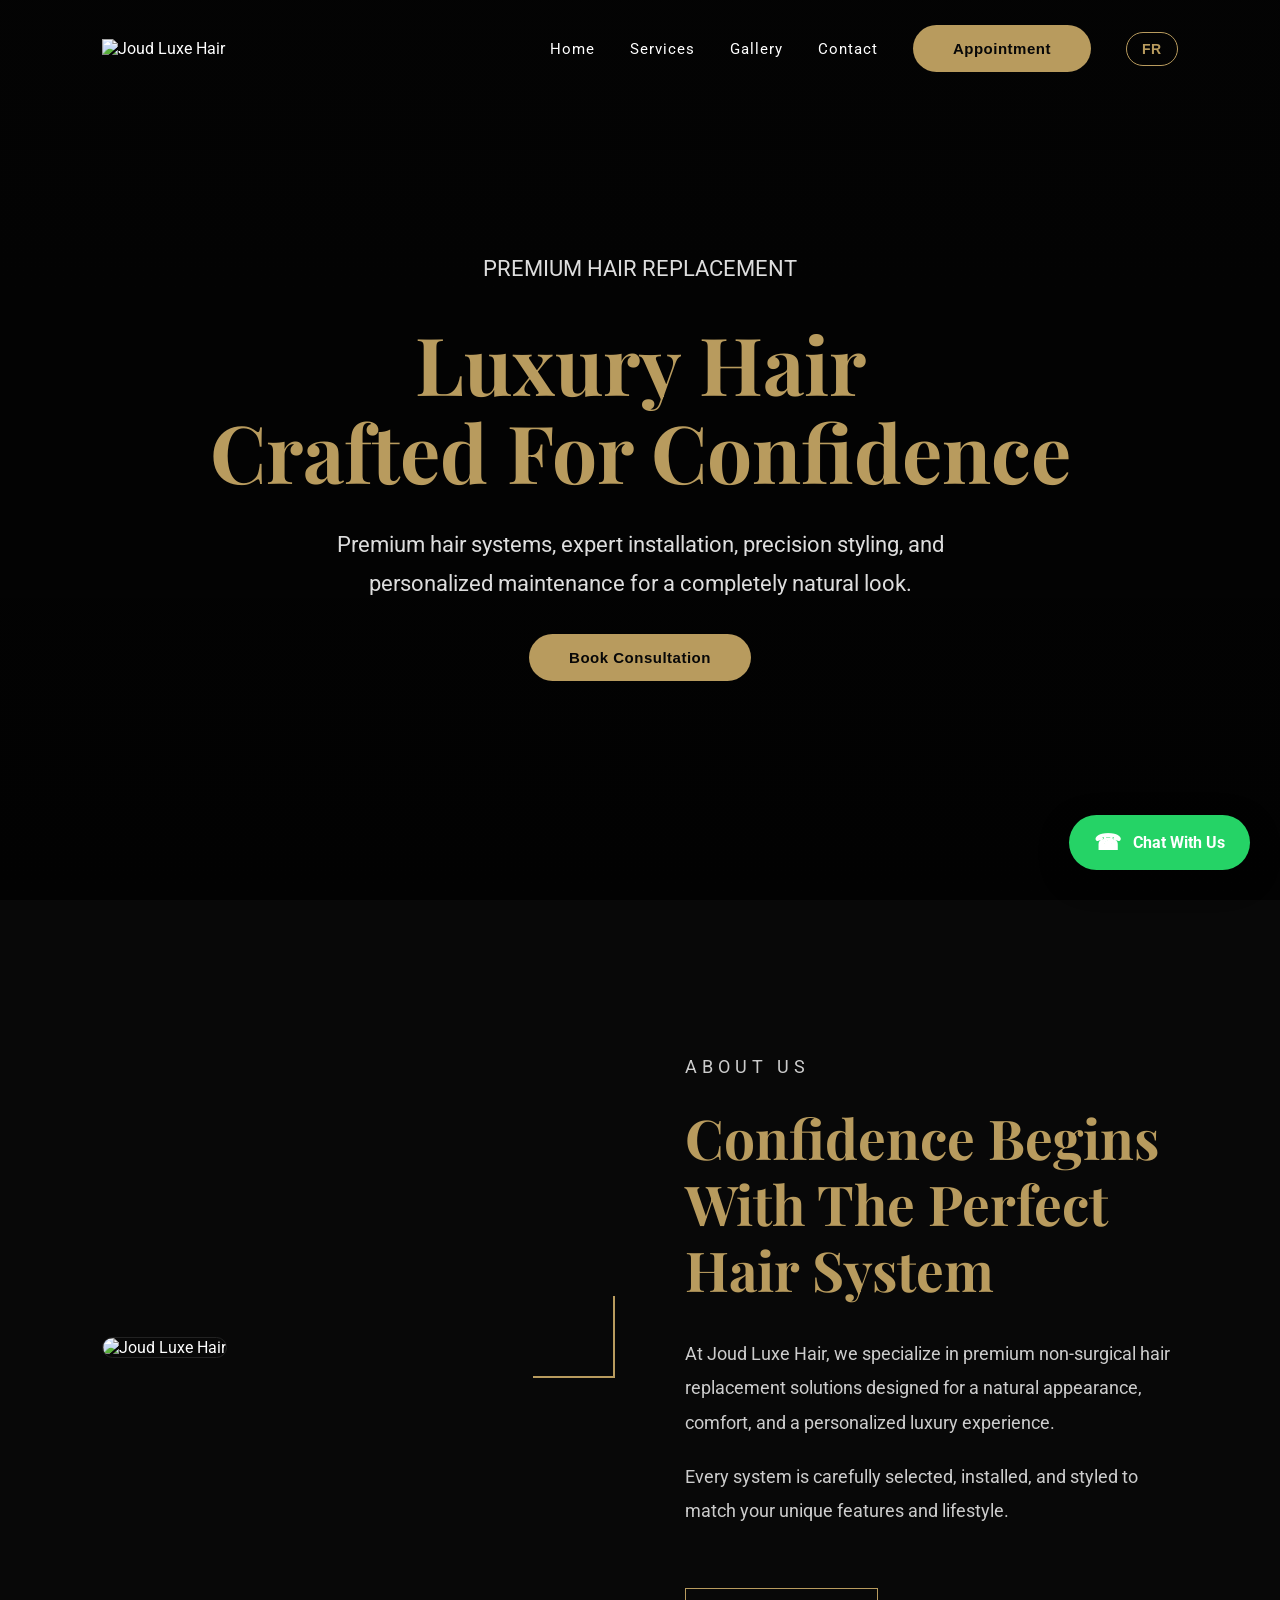
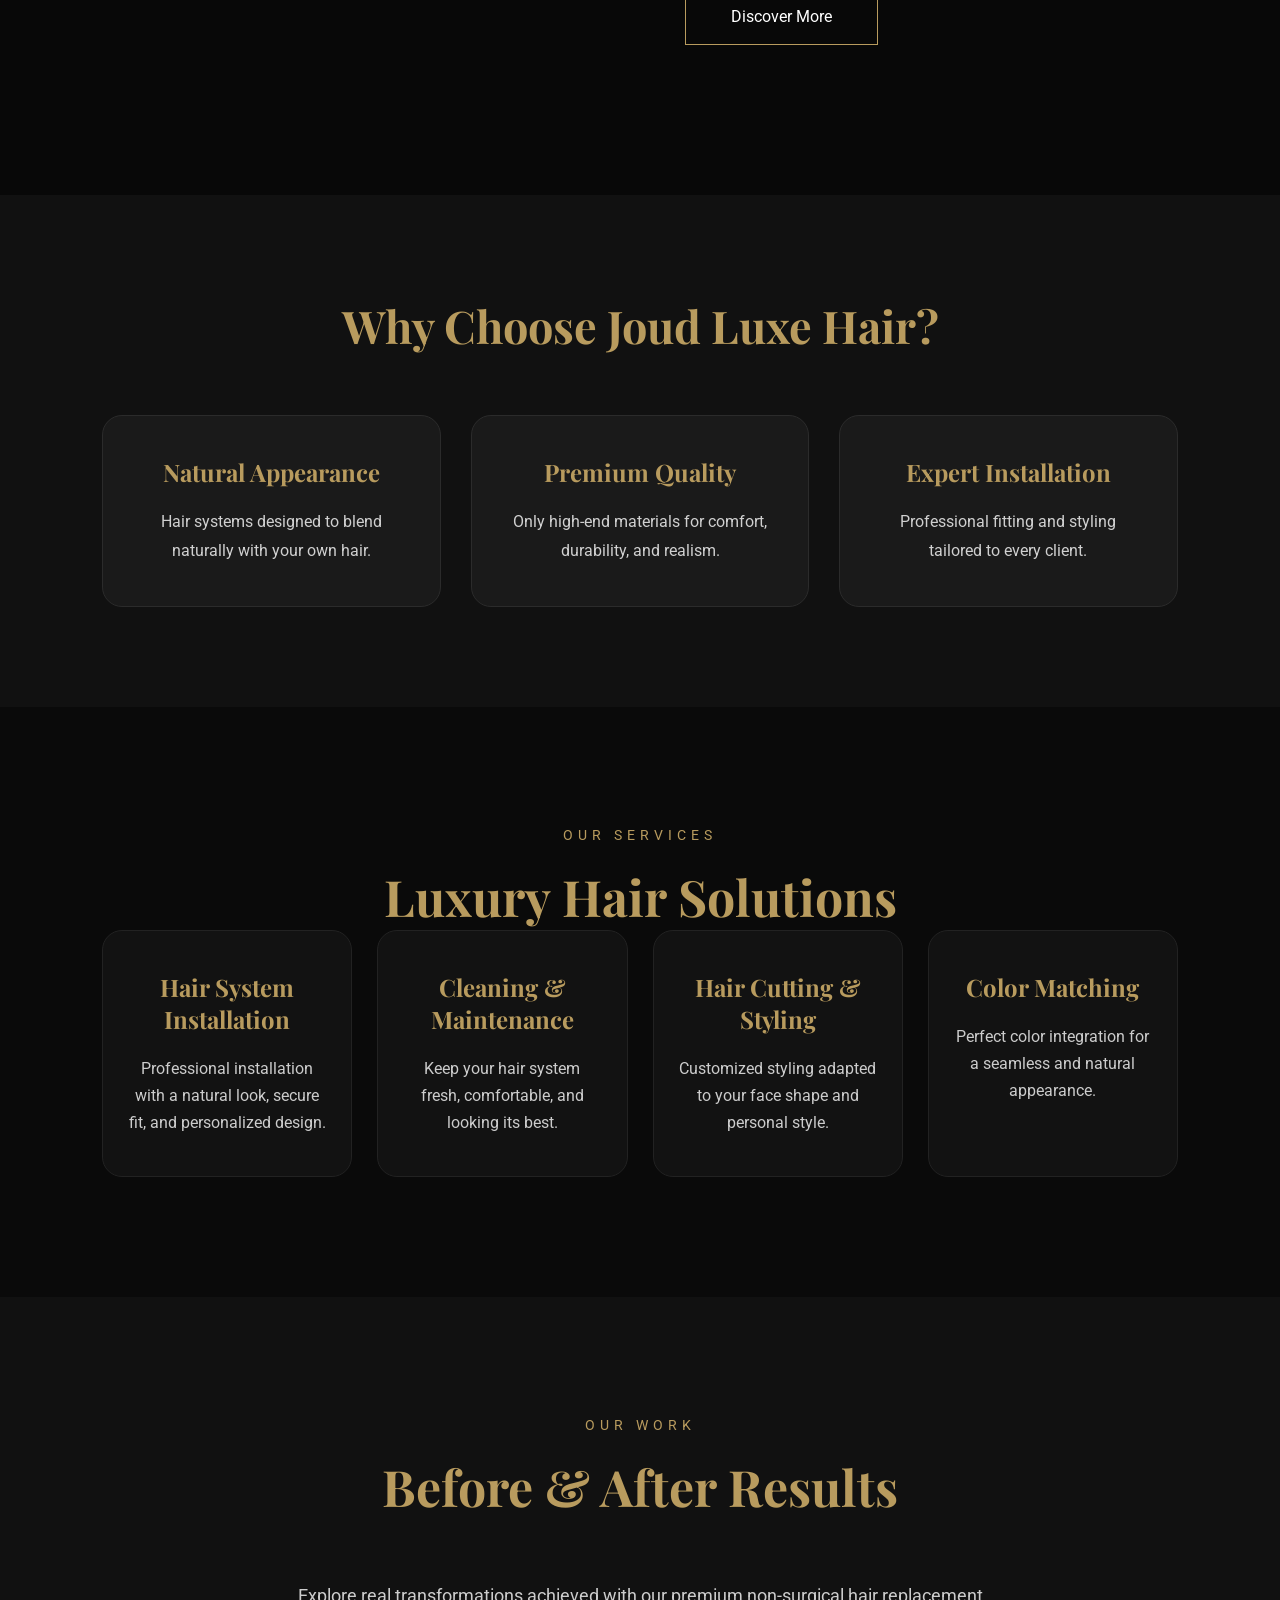
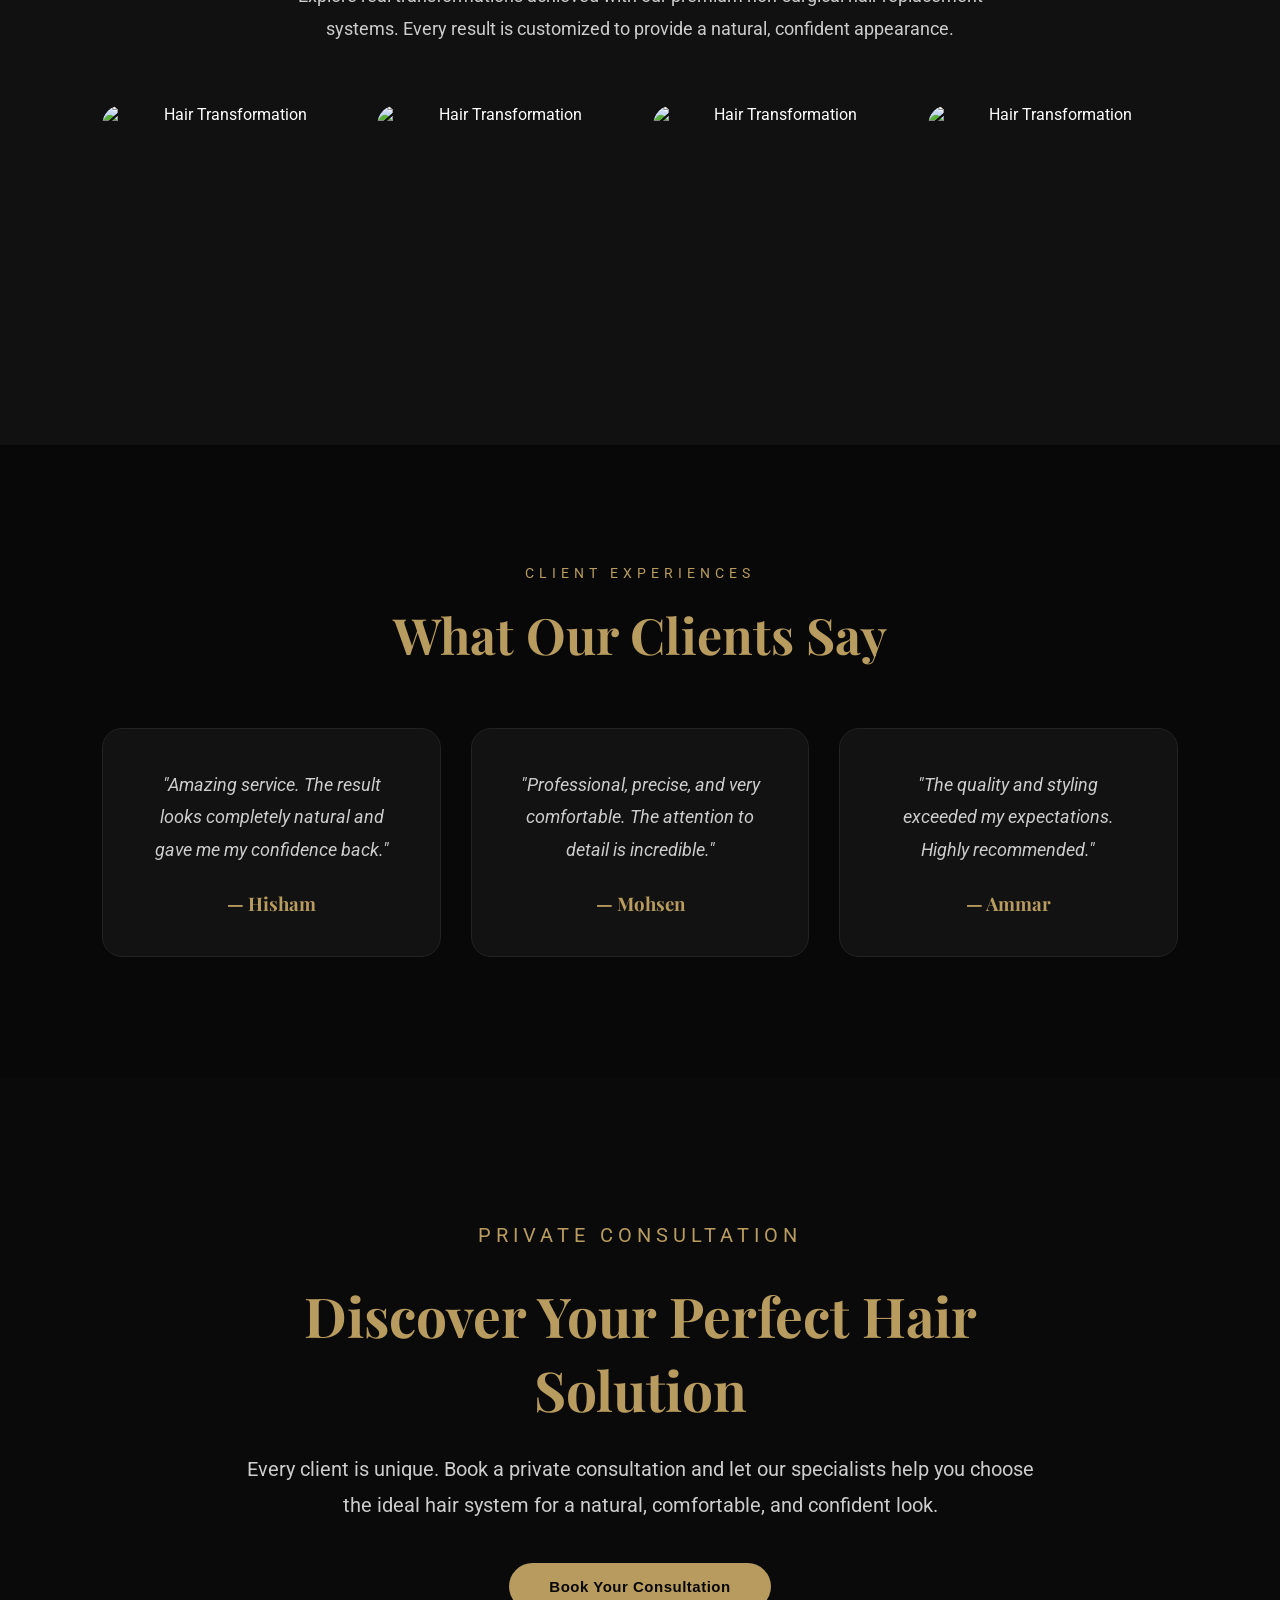
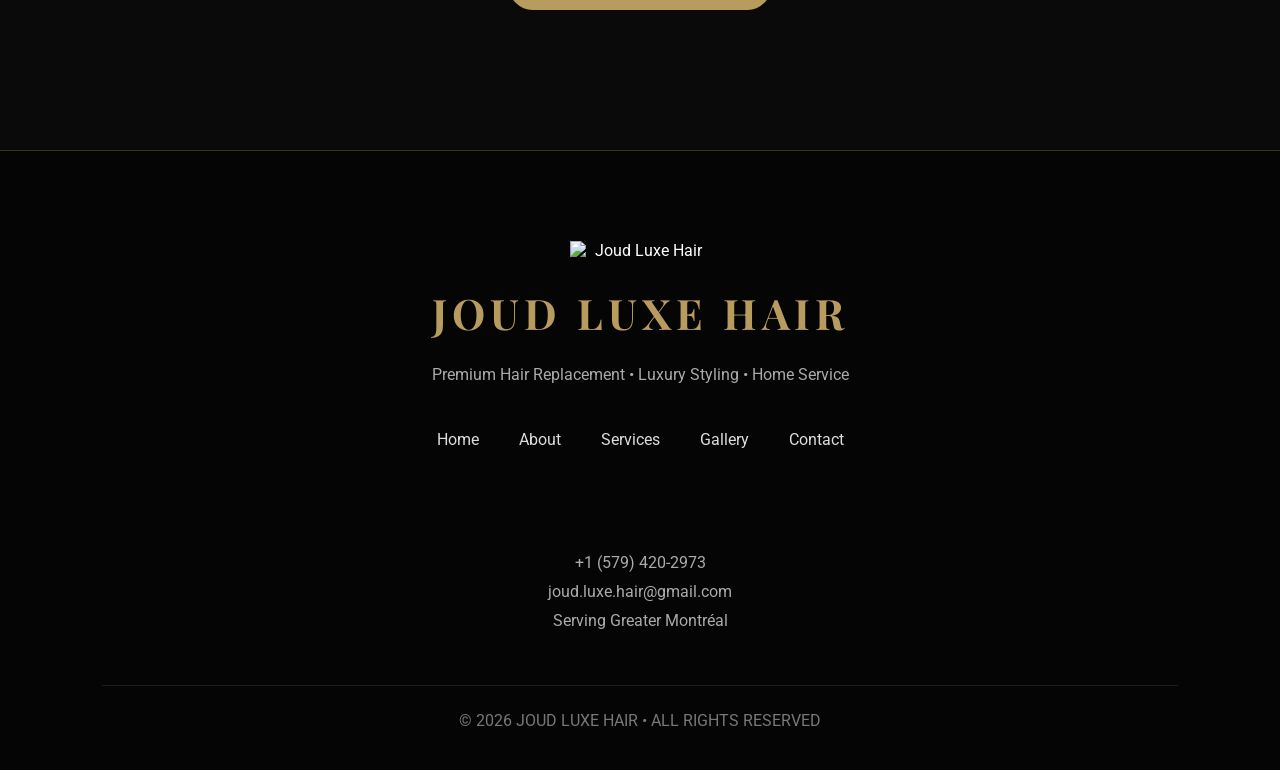
==== index.html @ 6a25751c "Add files via upload" ====
<!DOCTYPE html>
<html lang="en">

<head>

<meta charset="UTF-8">

<meta name="viewport" content="width=device-width, initial-scale=1.0">

<title>Joud Luxe Hair</title>

<link rel="stylesheet" href="style.css">

<link rel="stylesheet" href="https://unpkg.com/aos@2.3.4/dist/aos.css">


<link rel="preconnect" href="https://fonts.googleapis.com">
<link rel="preconnect" href="https://fonts.gstatic.com" crossorigin>

<link href="https://fonts.googleapis.com/css2?family=Playfair+Display:wght@500;600;700&family=Roboto:wght@300;400;500;700&display=swap" rel="stylesheet">

</head>

<body>

<header class="header" id="header">

    <img class="logo" src="Images/3ca42b45-1911-49f8-a15d-68932380a4a7.png" alt="Joud Luxe Hair">


    <div class="header-right">


       <nav class="header-links">

    <a href="index.html">Home</a>

    <a href="services.html">Services</a>

    <a href="gallery.html">Gallery</a>

    <a href="contact.html" class="active">Contact</a>

</a>

</nav>


        <button>
            Appointment
        </button>


        <button id="language">
            FR
        </button>


    </div>

</header>


<section class="hero">

    <div class="hero-content">

        <p
            class="subtitle"
            data-aos="fade-up"
            data-aos-delay="100"
            data-en="PREMIUM HAIR REPLACEMENT"
            data-fr="REMPLACEMENT CAPILLAIRE PREMIUM">

            PREMIUM HAIR REPLACEMENT

        </p>


        <h1
            data-aos="fade-up"
            data-aos-delay="200"
            data-en="Luxury Hair Crafted For Confidence"
            data-fr="Des cheveux luxueux pour une confiance retrouvée">

            Luxury Hair<br>
            Crafted For Confidence

        </h1>


        <p
            class="description"
            data-aos="fade-up"
            data-aos-delay="300"
            data-en="Premium hair systems, expert installation, precision styling, and personalized maintenance for a completely natural look."
            data-fr="Systèmes capillaires haut de gamme, installation experte, coiffure de précision et entretien personnalisé pour un résultat parfaitement naturel.">

            Premium hair systems, expert installation, precision styling, and personalized maintenance for a completely natural look.

        </p>


        <button
            data-aos="fade-up"
            data-aos-delay="400"
            data-en="Book Consultation"
            data-fr="Réserver une consultation">

            Book Consultation

        </button>

    </div>

</section>

<section class="about">

    <div class="about-image">

        <img src="Images/6aafab10-91a2-4ce9-9dd5-2d580e0d5264.png" alt="Joud Luxe Hair">

    </div>


    <div class="about-content">

        <p class="section-subtitle">
            ABOUT US
        </p>

        <h2>
            Confidence Begins With The Perfect Hair System
        </h2>

        <p>
            At Joud Luxe Hair, we specialize in premium non-surgical
            hair replacement solutions designed for a natural appearance,
            comfort, and a personalized luxury experience.
        </p>

        <p>
            Every system is carefully selected, installed, and styled
            to match your unique features and lifestyle.
        </p>

        <a href="about.html" class="gold-btn">
            Discover More
        </a>

    </div>

</section>


<section class="features">

    <h2>Why Choose Joud Luxe Hair?</h2>

    <div class="features-grid">

        <div class="feature">
            <h3>Natural Appearance</h3>
            <p>Hair systems designed to blend naturally with your own hair.</p>
        </div>

        <div class="feature">
            <h3>Premium Quality</h3>
            <p>Only high-end materials for comfort, durability, and realism.</p>
        </div>

        <div class="feature">
            <h3>Expert Installation</h3>
            <p>Professional fitting and styling tailored to every client.</p>
        </div>

    </div>

</section>

<section class="services">

    <p class="section-subtitle">
        OUR SERVICES
    </p>

    <h2>
        Luxury Hair Solutions
    </h2>


    <div class="services-grid">


        <div class="service-card"
     data-aos="fade-up"
     data-aos-delay="0">

            <h3>
                Hair System Installation
            </h3>

            <p>
                Professional installation with a natural look, secure fit, and personalized design.
            </p>

        </div>



        <div class="service-card"
     data-aos="fade-up"
     data-aos-delay="100">

            <h3>
                Cleaning & Maintenance
            </h3>

            <p>
                Keep your hair system fresh, comfortable, and looking its best.
            </p>

        </div>



      <div class="service-card"
     data-aos="fade-up"
     data-aos-delay="200">

            <h3>
                Hair Cutting & Styling
            </h3>

            <p>
                Customized styling adapted to your face shape and personal style.
            </p>

        </div>



        <div class="service-card"
     data-aos="fade-up"
     data-aos-delay="300">

            <h3>
                Color Matching
            </h3>

            <p>
                Perfect color integration for a seamless and natural appearance.
            </p>

        </div>


    </div>


</section>

<section class="gallery">


    <p class="section-subtitle">
        OUR WORK
    </p>


    <h2>
        Before & After Results
    </h2>

<p class="gallery-description">
    Explore real transformations achieved with our premium non-surgical hair replacement systems. Every result is customized to provide a natural, confident appearance.
</p>


    <div class="gallery-grid">


        <div class="gallery-item"
     data-aos="zoom-in"
     data-aos-delay="0">

            <img src="Images/DAE9FC4B-6BFC-4C2E-85B1-5CF9CE7E6A8C.PNG" alt="Hair Transformation">

        </div>


        <div class="gallery-item"
     data-aos="zoom-in"
     data-aos-delay="100">

            <img src="Images/B60B5B8E-E547-439B-BB1C-C33C3C50B371.PNG" alt="Hair Transformation">

        </div>


        <div class="gallery-item"
     data-aos="zoom-in"
     data-aos-delay="200">

            <img src="Images/45076F19-3632-41E4-9DF5-1D127A8BAE81.PNG" alt="Hair Transformation">

        </div>


        <div class="gallery-item"
     data-aos="zoom-in"
     data-aos-delay="300">

            <img src="Images/69A4F9F8-94A6-4B22-B4E2-C01CA0160FDF.PNG" alt="Hair Transformation">

        </div>


    </div>


</section>
<section class="reviews">


    <p class="section-subtitle">
        CLIENT EXPERIENCES
    </p>


    <h2>
        What Our Clients Say
    </h2>



    <div class="reviews-grid">



        <div class="review-card"
     data-aos="fade-up"
     data-aos-delay="0">

            <p>
                "Amazing service. The result looks completely natural and gave me my confidence back."
            </p>

            <h3>
                — Hisham
            </h3>

        </div>



        <div class="review-card"
     data-aos="fade-up"
     data-aos-delay="100">

            <p>
                "Professional, precise, and very comfortable. The attention to detail is incredible."
            </p>

            <h3>
                — Mohsen
            </h3>

        </div>



        <div class="review-card"
     data-aos="fade-up"
     data-aos-delay="200">

            <p>
                "The quality and styling exceeded my expectations. Highly recommended."
            </p>

            <h3>
                — Ammar
            </h3>

        </div>



    </div>


</section>

<section class="appointment">

    <div class="appointment-content" data-aos="fade-up">

        <p class="section-subtitle">
            PRIVATE CONSULTATION
        </p>

        <h2>
            Discover Your Perfect Hair Solution
        </h2>

        <p>
            Every client is unique. Book a private consultation and let our specialists help you choose the ideal hair system for a natural, comfortable, and confident look.
        </p>

        <div class="appointment-buttons">

            <button>
                Book Your Consultation
            </button>

            

        </div>

    </div>

</section>


 <footer class="footer">

    <img class="footer-logo"
         src="Images/3ca42b45-1911-49f8-a15d-68932380a4a7.png"
         alt="Joud Luxe Hair">

    <h2>JOUD LUXE HAIR</h2>

    <p class="footer-text">
        Premium Hair Replacement • Luxury Styling • Home Service
    </p>

    <div class="footer-line"></div>

    <nav class="footer-nav">

        <a href="index.html">Home</a>

        <a href="about.html">About</a>

        <a href="services.html">Services</a>

        <a href="gallery.html">Gallery</a>

        <a href="contact.html">Contact</a>

    </nav>

    <div class="footer-line"></div>

    <div class="footer-social">

        <a href="#"><i class="fab fa-instagram"></i></a>

        <a href="#"><i class="fab fa-facebook-f"></i></a>

        <a href="#"><i class="fab fa-tiktok"></i></a>

    </div>

    <div class="footer-contact">

        <p><i class="fa-solid fa-phone"></i> +1 (579) 420-2973</p>

        <p><i class="fa-solid fa-envelope"></i> joud.luxe.hair@gmail.com</p>

        <p><i class="fa-solid fa-location-dot"></i> Serving Greater Montréal</p>

    </div>

    <div class="footer-bottom">

        © 2026 JOUD LUXE HAIR • ALL RIGHTS RESERVED

    </div>

</footer>

<a class="whatsapp" href="https://wa.me/+1 (579) 420-2973" target="_blank">

    <span class="whatsapp-icon">
        ☎
    </span>

    <span>
        Chat With Us
    </span>

</a>

<script>

const languageButton = document.getElementById("language");

let french = false;


languageButton.addEventListener("click", function(){


    french = !french;


    document.querySelectorAll("[data-en]").forEach(function(element){


        if(french){

            element.textContent = element.dataset.fr;

        }

        else{

            element.textContent = element.dataset.en;

        }


    });


    languageButton.textContent = french ? "EN" : "FR";


});


</script>

<script src="https://unpkg.com/aos@2.3.4/dist/aos.js"></script>

<script>
AOS.init({
    duration: 900,
    easing: "ease-in-out",
    once: true,
    offset: 120
});
</script>

<script>

window.addEventListener("scroll", function(){

    const header = document.getElementById("header");


    if(window.scrollY > 50){

        header.classList.add("scrolled");

    }

    else{

        header.classList.remove("scrolled");

    }

});

</script>

<div class="lightbox" id="lightbox">

    <span class="close-lightbox">&times;</span>

    <img id="lightbox-img" src="" alt="">

</div>

<div id="loader">

    <div class="loader-content">

        <img src="Images/3ca42b45-1911-49f8-a15d-68932380a4a7.png" alt="Joud Luxe Hair">

        <h1>JOUD LUXE HAIR</h1>

        <div class="gold-line"></div>

    </div>

</div>


</div>

<script>

window.addEventListener("load", function(){

    setTimeout(function(){

        document.getElementById("loader").classList.add("hidden");

    },1800);

});

</script>
<script>

const galleryImages = document.querySelectorAll(".gallery-item img");

const lightbox = document.getElementById("lightbox");

const lightboxImg = document.getElementById("lightbox-img");

const closeLightbox = document.querySelector(".close-lightbox");


galleryImages.forEach(image => {

    image.addEventListener("click", function(){

        lightbox.style.display="flex";

        lightboxImg.src=this.src;

    });

});


closeLightbox.addEventListener("click", function(){

    lightbox.style.display="none";

});


lightbox.addEventListener("click", function(e){

    if(e.target !== lightboxImg){

        lightbox.style.display="none";

    }

});



</script>

</body>

</html>
---- style.css ----
*{
    margin:0;
    padding:0;
    box-sizing:border-box;
}

:root{
    --black:#0A0A0A;
    --section:#121212;
    --gold:#C9A24B;
    --white:#FFFFFF;
    --gray:#A9A9A9;
}

html{
    scroll-behavior:smooth;
}

body{
    font-family:'Roboto',sans-serif;
    background:var(--black);
    color:var(--white);
}

h1,h2,h3,h4{
    font-family:'Playfair Display',serif;
}


/* =========================
        LUXURY HEADER
========================= */


.header{

    position:fixed;

    top:0;

    left:0;

    width:100%;

    z-index:1000;

    background:transparent;

    display:flex;

    justify-content:space-between;

    align-items:center;

    padding:25px 8%;

    transition:.5s;

}


.header.scrolled{

    background:#080808;

    box-shadow:0 10px 30px rgba(0,0,0,.6);

    padding:15px 8%;

    border-bottom:1px solid #222;

}



.header-right{

    display:flex;

    align-items:center;

    gap:35px;

}



.logo{

    width:160px;

}



.header-links{

    display:flex;

    gap:35px;

    align-items:center;

}



.header-links a{

    color:#fff;

    text-decoration:none;

    font-size:15px;

    letter-spacing:1px;

    transition:.3s;

}



.header-links a:hover{

    color:#B89B5E;

}



/* MAIN BUTTON */

button{

    background:#B89B5E;

    color:#080808;

    border:none;

    padding:15px 40px;

    border-radius:50px;

    cursor:pointer;

    font-size:15px;

    font-weight:600;

    letter-spacing:.5px;

    transition:.4s;

}



button:hover{

    background:#d4b06a;

    transform:translateY(-4px);

    box-shadow:0 15px 30px rgba(184,155,94,.35);

}

/* =========================
        HOME HERO
========================= */


.hero{

    min-height:100vh;

    display:flex;

    justify-content:center;

    align-items:center;

    text-align:center;

    padding:150px 8%;

    background:
    linear-gradient(
    rgba(0,0,0,.65),
    rgba(0,0,0,.8)
    ),
    url("Images/home-hero.jpg");

    background-size:cover;

    background-position:center;

}



.hero h1{

    color:#B89B5E;

    font-size:80px;

    font-family:'Playfair Display',serif;

    line-height:1.1;

}



.hero p{

    color:#ddd;

    font-size:22px;

    max-width:700px;

    margin:30px auto;

    line-height:1.8;

}

/* ==========================
        ABOUT SECTION
========================== */

.about{

    background:#080808;

    display:grid;

    grid-template-columns:1fr 1fr;

    align-items:center;

    gap:90px;

    padding:150px 8%;

}


.about-image{

    position:relative;

}


.about-image img{

    width:100%;

    height:650px;

    object-fit:cover;

    border-radius:25px;

    border:1px solid #222;

}


/* gold detail */

.about-image::after{

    content:"";

    position:absolute;

    width:80px;

    height:80px;

    border-right:2px solid #B89B5E;

    border-bottom:2px solid #B89B5E;

    right:-20px;

    bottom:-20px;

}



.about-content{

    max-width:600px;

}


.section-subtitle{

    color:#B89B5E;

    letter-spacing:5px;

    font-size:14px;

    margin-bottom:25px;

}



.about-content h2{

    color:#B89B5E;

    font-family:'Playfair Display',serif;

    font-size:55px;

    line-height:1.2;

    margin-bottom:35px;

}



.about-content p{

    color:#ccc;

    font-size:18px;

    line-height:1.9;

    margin-bottom:20px;

}



.gold-btn{

    display:inline-block;

    margin-top:25px;

    padding:17px 45px;

    border:1px solid #B89B5E;

    color:white;

    text-decoration:none;

    transition:.4s;

}



.gold-btn:hover{

    background:#B89B5E;

    color:#080808;

}
/* ===== FEATURES ===== */

.features{

    padding:100px 8%;

    background:#111;

    text-align:center;

}

.features h2{

    font-size:45px;

    color:#B89B5E;

    margin-bottom:60px;

}

.features-grid{

    display:grid;

    grid-template-columns:repeat(3,1fr);

    gap:30px;

}

.feature{

    background:#1a1a1a;

    padding:40px;

    border-radius:20px;

    transition:.3s;

    border:1px solid #2b2b2b;

}

.feature:hover{

    transform:translateY(-10px);

    border-color:#B89B5E;

}

.feature h3{

    color:#B89B5E;

    margin-bottom:20px;

    font-size:24px;

}

.feature p{

    color:#d0d0d0;

    line-height:1.8;

}

/* ===== SERVICES ===== */


.services-page{

    padding:180px 8% 120px;

    background:#080808;

    text-align:center;

}

.services-hero{

    height:100vh;

    display:flex;

    justify-content:center;

    align-items:center;

    padding-top:100px;

    box-sizing:border-box;

}

.services-hero-content{

    transform:translateY(50px);

}


.section-subtitle{

    color:#B89B5E;

    letter-spacing:5px;

    font-size:14px;

    margin-bottom:20px;

}
.services-page h1{

    color:#B89B5E;

    font-size:55px;

    margin-bottom:60px;

}


.services{

    text-align:center;

    padding:120px 8%;

}


.services h2{

    color:#B89B5E;

    font-family:'Playfair Display', serif;

    font-size:50px;

    margin-top:20px;

}



.services-grid{

    display:grid;

    grid-template-columns:repeat(4,1fr);

    gap:25px;

}



.service-card{

    background:#121212;

    padding:40px 25px;

    border-radius:20px;

    border:1px solid #222;

    transition:.4s;

}



.service-card:hover{

    transform:translateY(-12px);

    border-color:#B89B5E;

}



.service-card h3{

    color:#B89B5E;

    font-size:24px;

    margin-bottom:20px;

}



.service-card p{

    color:#cccccc;

    line-height:1.7;

}



/* MOBILE */

@media(max-width:900px){

    .services-grid{

        grid-template-columns:1fr;

    }

}

/* ===== GALLERY ===== */


.gallery{

    padding:120px 8%;

    background:#111;

    text-align:center;

}



.gallery h2{

    font-size:50px;

    margin-bottom:60px;

}


.gallery-grid{

    display:grid;

    grid-template-columns:repeat(4,1fr);

    gap:25px;

}


.gallery-item{

    border-radius:20px;

    overflow:hidden;

}


.gallery-item img{

    width:100%;

    height:220px;

    object-fit:cover;

    display:block;

    border-radius:20px;

    transition:.4s;

}



/* MOBILE */

@media(max-width:900px){

    .gallery-grid{

        grid-template-columns:1fr;

    }

}


/* ===== REVIEWS ===== */


.reviews{

    padding:120px 8%;

    background:#080808;

    text-align:center;

}



.reviews h2{

    font-size:50px;

    margin-bottom:60px;

}



.reviews-grid{

    display:grid;

    grid-template-columns:repeat(3,1fr);

    gap:30px;

}



.review-card{

    background:#121212;

    padding:40px;

    border-radius:20px;

    border:1px solid #222;

}



.review-card p{

    color:#dddddd;

    font-size:18px;

    line-height:1.8;

    font-style:italic;

    margin-bottom:25px;

}



.review-card h3{

    color:#B89B5E;

}



/* MOBILE */

@media(max-width:900px){

    .reviews-grid{

        grid-template-columns:1fr;

    }

}

/* ===== APPOINTMENT ===== */


.appointment{

    padding:120px 8%;

    background:

    linear-gradient(
    rgba(0,0,0,.75),
    rgba(0,0,0,.75)
    ),

    url("Images/appointment.jpg");

    background-size:cover;

    background-position:center;

    text-align:center;

}



.appointment-content{

    max-width:800px;

    margin:auto;

}



.appointment h2{

    font-size:55px;

    margin:25px 0;

}



.appointment p{

    color:#dddddd;

    font-size:20px;

    line-height:1.8;

}



.appointment-buttons{

    margin-top:40px;

    display:flex;

    justify-content:center;

    gap:20px;

}



.outline-btn{

    background:transparent;

    color:#B89B5E;

    border:1px solid #B89B5E;

}



.outline-btn:hover{

    background:#B89B5E;

    color:black;

}



/* MOBILE */

@media(max-width:900px){

    .appointment-buttons{

        flex-direction:column;

    }

}




/* MOBILE */

@media(max-width:900px){

    .footer-container{

        grid-template-columns:1fr;

    }

}
/* WHATSAPP BUTTON */

.whatsapp{

    position:fixed;

    right:30px;

    bottom:30px;

    z-index:9999;

    display:flex;

    align-items:center;

    gap:12px;

    background:#25D366;

    color:white;

    padding:15px 25px;

    border-radius:50px;

    text-decoration:none;

    font-weight:bold;

    box-shadow:0 10px 30px rgba(0,0,0,.4);

    transition:.3s;

}


.whatsapp:hover{

    transform:translateY(-5px);

}


.whatsapp-icon{

    font-size:22px;

}


/* floating animation */

@keyframes pulse{


    0%{

        box-shadow:0 0 0 0 rgba(37,211,102,.7);

    }


    70%{

        box-shadow:0 0 0 15px rgba(37,211,102,0);

    }


    100%{

        box-shadow:0 0 0 0 rgba(37,211,102,0);

    }

}

#language{

    background:transparent;

    color:#B89B5E;

    border:1px solid #B89B5E;

    padding:8px 15px;

    font-size:14px;

}


#language:hover{

    background:#B89B5E;

    color:black;

}


.appointment{

    background:
    linear-gradient(rgba(0,0,0,.75), rgba(0,0,0,.75)),
    url("Images/consultation.jpg");

    background-size:cover;
    background-position:center;
    background-attachment:fixed;

    padding:140px 8%;
    text-align:center;

}

.gallery-description{

    max-width:700px;

    margin:20px auto 60px;

    color:#cccccc;

    font-size:18px;

    line-height:1.8;

}

/* LIGHTBOX */

.lightbox{

    display:none;

    position:fixed;

    top:0;

    left:0;

    width:100%;

    height:100%;

    background:rgba(0,0,0,.9);

    justify-content:center;

    align-items:center;

    z-index:3000;

}


.lightbox img{

    max-width:85%;

    max-height:85%;

    border-radius:20px;

}


.close-lightbox{

    position:absolute;

    top:30px;

    right:50px;

    color:white;

    font-size:50px;

    cursor:pointer;

}

/* SERVICES PAGE */


.services-page{

    padding:150px 8% 100px;

    background:#080808;

    text-align:center;

}


.services-page h1{

    color:#B89B5E;

    font-size:55px;

    margin-bottom:60px;

}



.services-list{

    display:grid;

    grid-template-columns:repeat(2,1fr);

    gap:50px;

    max-width:1100px;

    margin:auto;

}



.service-category{

    background:#121212;

    border:1px solid #222;

    border-radius:20px;

   padding:50px 40px;

    text-align:center;

    transition:.3s;

}



.service-category:hover{

    border-color:#B89B5E;

    transform:translateY(-5px);

}



.service-category h2{

    color:#B89B5E;

    margin-bottom:25px;

}




@media(max-width:768px){

    .services-list{

        grid-template-columns:1fr;

    }


    .services-page h1{

        font-size:40px;

    }

}

.service-category ul{

    list-style:none;

    padding:0;

}

.service-category li{

     padding:14px 0;

    border-bottom:1px solid #1d1d1d;

    color:#dddddd;

    font-size:17px;

}

.services-hero{

    height:55vh;

    display:flex;

    justify-content:center;

    align-items:center;

    text-align:center;

    padding:0 10%;

    background:#080808;

}


.services-hero h1{

    font-size:60px;

    color:#B89B5E;

    margin:20px 0;

}


.services-hero p{

    max-width:700px;

    margin:auto;

    color:#cccccc;

    line-height:1.8;

}

.service-category h2 i{

    color:#B89B5E;

    margin-right:12px;

    font-size:24px;

}

.service-category li{

    display:flex;

    justify-content:space-between;

    align-items:center;

    padding:18px 0;

    border-bottom:1px solid #252525;

    font-size:17px;

    color:#dddddd;

    transition:.3s;

}


.service-category li:hover{

    color:#B89B5E;

    padding-left:10px;

}

.contact-info{

    display:grid;

    grid-template-columns:repeat(3,1fr);

    gap:30px;

    padding:80px 8%;

}


.contact-card{

    background:#121212;

    border:1px solid #222;

    border-radius:20px;

    padding:45px;

    text-align:center;

    transition:.4s;

}


.contact-card:hover{

    transform:translateY(-8px);

    border-color:#B89B5E;

}


.contact-card i{

    font-size:40px;

    color:#B89B5E;

    margin-bottom:20px;

}


.contact-card h3{

    margin-bottom:15px;

}


.contact-card p{

    color:#cfcfcf;

}

.consultation{

    padding:100px 8%;

    text-align:center;

}


.consultation h2{

    font-size:50px;

    color:#B89B5E;

    margin:20px 0;

}


.consultation p{

    max-width:700px;

    margin:auto;

    color:#cccccc;

    line-height:1.8;

}


.consultation-btn{

    display:inline-block;

    margin-top:40px;

    background:#B89B5E;

    color:#080808;

    text-decoration:none;

    padding:18px 45px;

    border-radius:50px;

    font-weight:bold;

    transition:.4s;

}


.consultation-btn:hover{

    background:white;

    transform:translateY(-5px);

}

.contact-info{

    display:grid;

    grid-template-columns:repeat(3,1fr);

    gap:30px;

    margin:80px auto;

    width:90%;

    max-width:1200px;

}

.contact-card{

    background:#111;

    border:1px solid #222;

    border-radius:20px;

    padding:40px;

    text-align:center;

    transition:.3s;

}

.contact-card:hover{

    transform:translateY(-8px);

    border-color:#B89B5E;

    box-shadow:0 15px 40px rgba(184,155,94,.15);

}

.contact-card h3{

    color:#B89B5E;

    margin-bottom:15px;

}

.contact-card p{

    color:#ddd;

    line-height:1.7;

}

.consultation{

    text-align:center;

    max-width:850px;

    margin:120px auto;

    padding:0 20px;

}

.consultation h2{

    font-size:48px;

    margin:20px 0;

}

.consultation-btn{

    display:inline-block;

    margin-top:35px;

    background:#B89B5E;

    color:#000;

    padding:18px 40px;

    border-radius:50px;

    text-decoration:none;

    font-weight:bold;

    transition:.3s;

}

.consultation-btn:hover{

    background:#d4b06a;

    transform:translateY(-4px);

}
/* =================================
        LUXURY GALLERY PAGE
================================= */


.gallery-banner{

    min-height:60vh;

    display:flex;

    justify-content:center;

    align-items:center;

    text-align:center;

    padding:150px 8% 100px;

    background:#080808;

}


.gallery-banner h1{

    color:#B89B5E;

    font-size:70px;

    margin-bottom:30px;

}


.gallery-banner p{

    color:#ddd;

    font-size:20px;

    line-height:1.8;

}


/* FEATURED IMAGE */

.featured-work{

    padding:80px 8%;

    background:#080808;

}


.featured-work img{

    width:100%;

    height:650px;

    object-fit:cover;

    border-radius:20px;

    border:1px solid #222;

}



/* GALLERY GRID */

.transformation-grid{

    background:#080808;

    padding:80px 8%;

    display:grid;

    grid-template-columns:repeat(2,1fr);

    gap:25px;

}



.transformation-grid div{

    background:#121212;

    border:1px solid #222;

    border-radius:20px;

    overflow:hidden;

    transition:.3s;

}



.transformation-grid div:hover{

    border-color:#B89B5E;

    transform:translateY(-8px);

}



.transformation-grid img{

    width:100%;

    height:100%;

    object-fit:cover;

    transition:.5s;

}



.transformation-grid img:hover{

    transform:scale(1.05);

}



.large{

    height:500px;

}


.wide{

    grid-column:span 2;

    height:350px;

}


.transformation-grid div:not(.large):not(.wide){

    height:250px;

}



/* CTA */

.cta-section{

    background:#121212;

    text-align:center;

    padding:120px 8%;

    border-top:1px solid #222;

}


.cta-section h2{

    color:#B89B5E;

    font-size:55px;

}



.gold-btn{

    display:inline-block;

    margin-top:40px;

    padding:18px 45px;

    color:white;

    border:1px solid #B89B5E;

    text-decoration:none;

    transition:.3s;

}



.gold-btn:hover{

    background:#B89B5E;

    color:#080808;

}

@media(max-width:900px){

.transformation-grid{

grid-template-columns:1fr;

}

.large,
.wide,
.transformation-grid div{

height:350px;

grid-column:auto;

grid-row:auto;

}

.featured-work img{

height:400px;

}

.cta-section h2{

font-size:2.5rem;

}

}


/* Gallery opening animation */

.gallery-banner-content,
.featured-work,
.transformation-grid,
.cta-section {

    animation: fadeUp 1.2s ease forwards;

}


@keyframes fadeUp {

    from {

        opacity:0;
        transform:translateY(40px);

    }


    to {

        opacity:1;
        transform:translateY(0);

    }

}

/* =================================
        ABOUT PAGE
================================= */


/* HERO */

.about-hero{

    min-height:70vh;

    display:flex;

    justify-content:center;

    align-items:center;

    text-align:center;

    padding:150px 8% 100px;

    background:#080808;

}


.about-hero-content{

    max-width:900px;

}


.about-hero h1{

    color:#B89B5E;

    font-family:'Playfair Display',serif;

    font-size:75px;

    line-height:1.15;

    margin:30px 0;

}


.about-hero p{

    color:#ddd;

    font-size:20px;

    line-height:1.8;

}


/* STORY SECTION */


.about-story{

    display:grid;

    grid-template-columns:1fr 1fr;

    align-items:center;

    gap:80px;

    padding:150px 8%;

    background:#080808;

}



.story-image img{

    width:100%;

    height:650px;

    object-fit:cover;

    border-radius:25px;

    border:1px solid #222;

}



.story-content h2{

    color:#B89B5E;

    font-family:'Playfair Display',serif;

    font-size:55px;

    line-height:1.2;

    margin:25px 0 35px;

}



.story-content p{

    color:#ccc;

    font-size:18px;

    line-height:1.9;

    margin-bottom:20px;

}



/* VALUES */


.values{

    display:grid;

    grid-template-columns:repeat(3,1fr);

    gap:40px;

    padding:100px 8% 150px;

    background:#121212;

}



.value-card{

    background:#080808;

    border:1px solid #222;

    border-radius:20px;

    padding:50px 35px;

    text-align:center;

    transition:.4s;

}



.value-card:hover{

    border-color:#B89B5E;

    transform:translateY(-8px);

}



.value-card h3{

    color:#B89B5E;

    font-family:'Playfair Display',serif;

    font-size:30px;

    margin-bottom:20px;

}



.value-card p{

    color:#bbb;

    line-height:1.8;

}

@media(max-width:900px){

    .about-hero h1{

        font-size:45px;

    }


    .about-story{

        grid-template-columns:1fr;

    }


    .story-image img{

        height:450px;

    }


    .story-content h2{

        font-size:38px;

    }


    .values{

        grid-template-columns:1fr;

    }

}

/* OUR WORK SECTION */

.gallery .section-subtitle{

    color:#B89B5E;

}


.gallery h2{

    color:#B89B5E;

}


.gallery p{

    color:#cccccc;

}

/* PRIVATE CONSULTATION */

.appointment-content .section-subtitle{

    color:#B89B5E;

}


.appointment-content h2{

    color:#B89B5E;

}


.appointment-content p{

    color:#cccccc;

}

/* CLIENT EXPERIENCES */

.reviews .section-subtitle{

    color:#B89B5E;

}


.reviews h2{

    color:#B89B5E;

}


.reviews p{

    color:#cccccc;

}

/* GALLERY PAGE */

.gallery-container{

    display:grid;

    grid-template-columns:repeat(2,1fr);

    gap:30px;

    padding:80px 8%;

    background:#080808;

}


   .gallery-container img{

    width:100%;

    height:350px;

    object-fit:contain;

    background:transparent;

    border-radius:20px;

    transition:.5s;

}

/* LUXURY GALLERY ANIMATION */

.gallery-container img{

    opacity:0;

    transform:translateY(40px);

    animation:galleryFade 1s ease forwards;

}


.gallery-container img:nth-child(1){

    animation-delay:.1s;

}


.gallery-container img:nth-child(2){

    animation-delay:.3s;

}


.gallery-container img:nth-child(3){

    animation-delay:.5s;

}


.gallery-container img:nth-child(4){

    animation-delay:.7s;

}



@keyframes galleryFade{

    to{

        opacity:1;

        transform:translateY(0);

    }

}

#gallery h2{

    color:#B89B5E !important;

    font-family:'Playfair Display', serif !important;

    font-size:60px !important;

    font-weight:700;

    text-align:center !important;

    letter-spacing:3px;

    margin:0 auto 60px;

    text-transform:uppercase;

}

#gallery{

    background:#080808;

    padding:100px 8%;

    text-align:center;

}

/* ===========================
   LUXURY LOADER
=========================== */

#loader{

    position:fixed;

    inset:0;

    background:#050505;

    display:flex;

    justify-content:center;

    align-items:center;

    z-index:99999;

    transition:opacity .8s ease, visibility .8s ease;

}


#loader.hidden{

    opacity:0;

    visibility:hidden;

}


.loader-content{

    text-align:center;

    animation:fadeLogo 1.5s ease;

}


.loader-content img{

    width:170px;

    margin-bottom:25px;

}


.loader-content h1{

    color:#B89B5E;

    font-family:'Playfair Display',serif;

    font-size:48px;

    letter-spacing:8px;

    margin-bottom:35px;

}


.gold-line{

    width:0;

    height:2px;

    background:#B89B5E;

    margin:auto;

    animation:goldLine 1.5s forwards;

}


@keyframes goldLine{

    from{

        width:0;

    }

    to{

        width:220px;

    }

}


@keyframes fadeLogo{

    from{

        opacity:0;

        transform:translateY(20px);

    }

    to{

        opacity:1;

        transform:translateY(0);

    }

}

/* ===== LUXURY FOOTER ===== */

.footer{

    background:#050505;

    padding:90px 8% 40px;

    border-top:1px solid rgba(184,155,94,.3);

    text-align:center;

    display:flex;

    flex-direction:column;

    align-items:center;

}


.footer-logo{

    width:140px;

    margin-bottom:25px;

}


.footer h2{

    color:#B89B5E;

    font-family:'Playfair Display',serif;

    font-size:42px;

    letter-spacing:5px;

    margin-bottom:20px;

}


.footer p{

    color:#aaa;

    line-height:1.8;

}


.footer-nav{

    display:flex;

    justify-content:center;

    gap:40px;

    flex-wrap:wrap;

    margin:40px 0;

}


.footer-nav a{

    color:#ddd;

    text-decoration:none;

    transition:.3s;

}


.footer-nav a:hover{

    color:#B89B5E;

}


.footer-social{

    display:flex;

    justify-content:center;

    gap:20px;

    margin:30px 0;

}


.footer-contact{

    text-align:center;

}


.footer-bottom{

    width:100%;

    text-align:center;

    margin-top:50px;

    padding-top:25px;

    border-top:1px solid rgba(255,255,255,.1);

    color:#777;

}
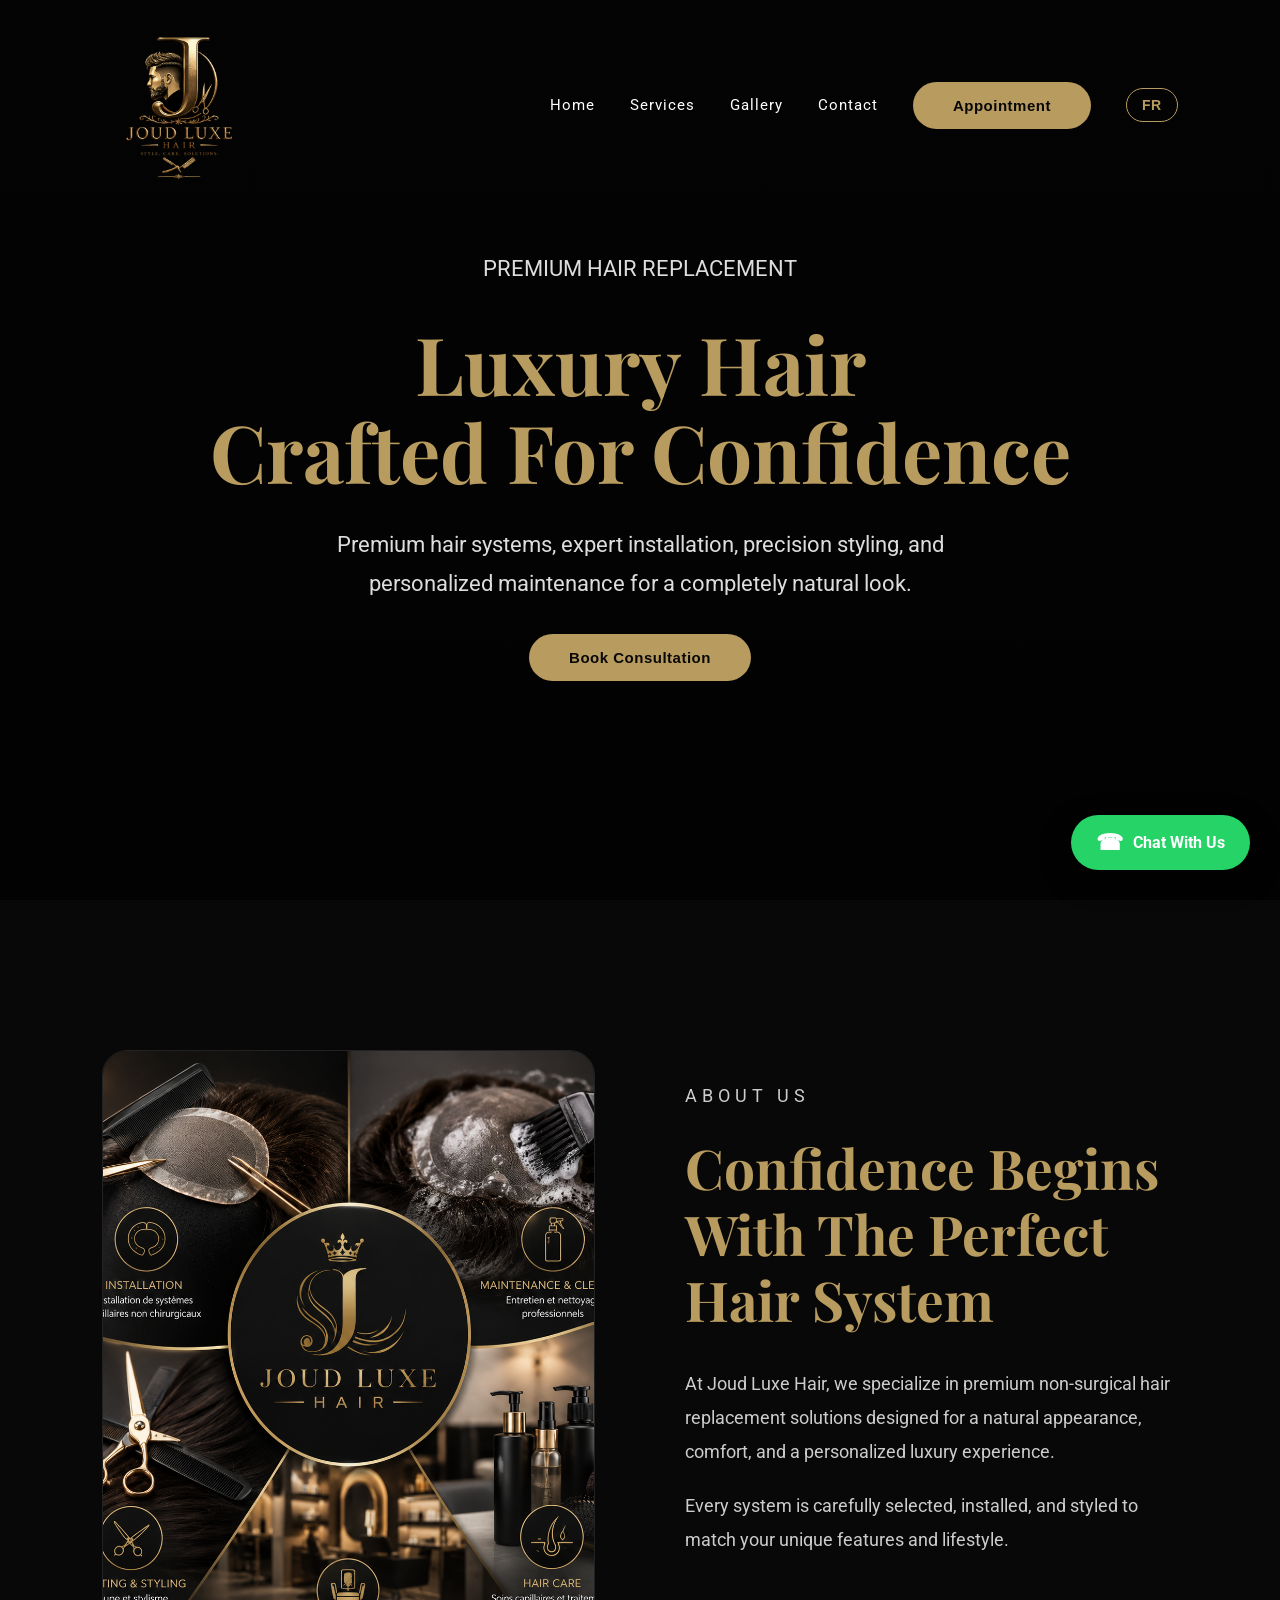
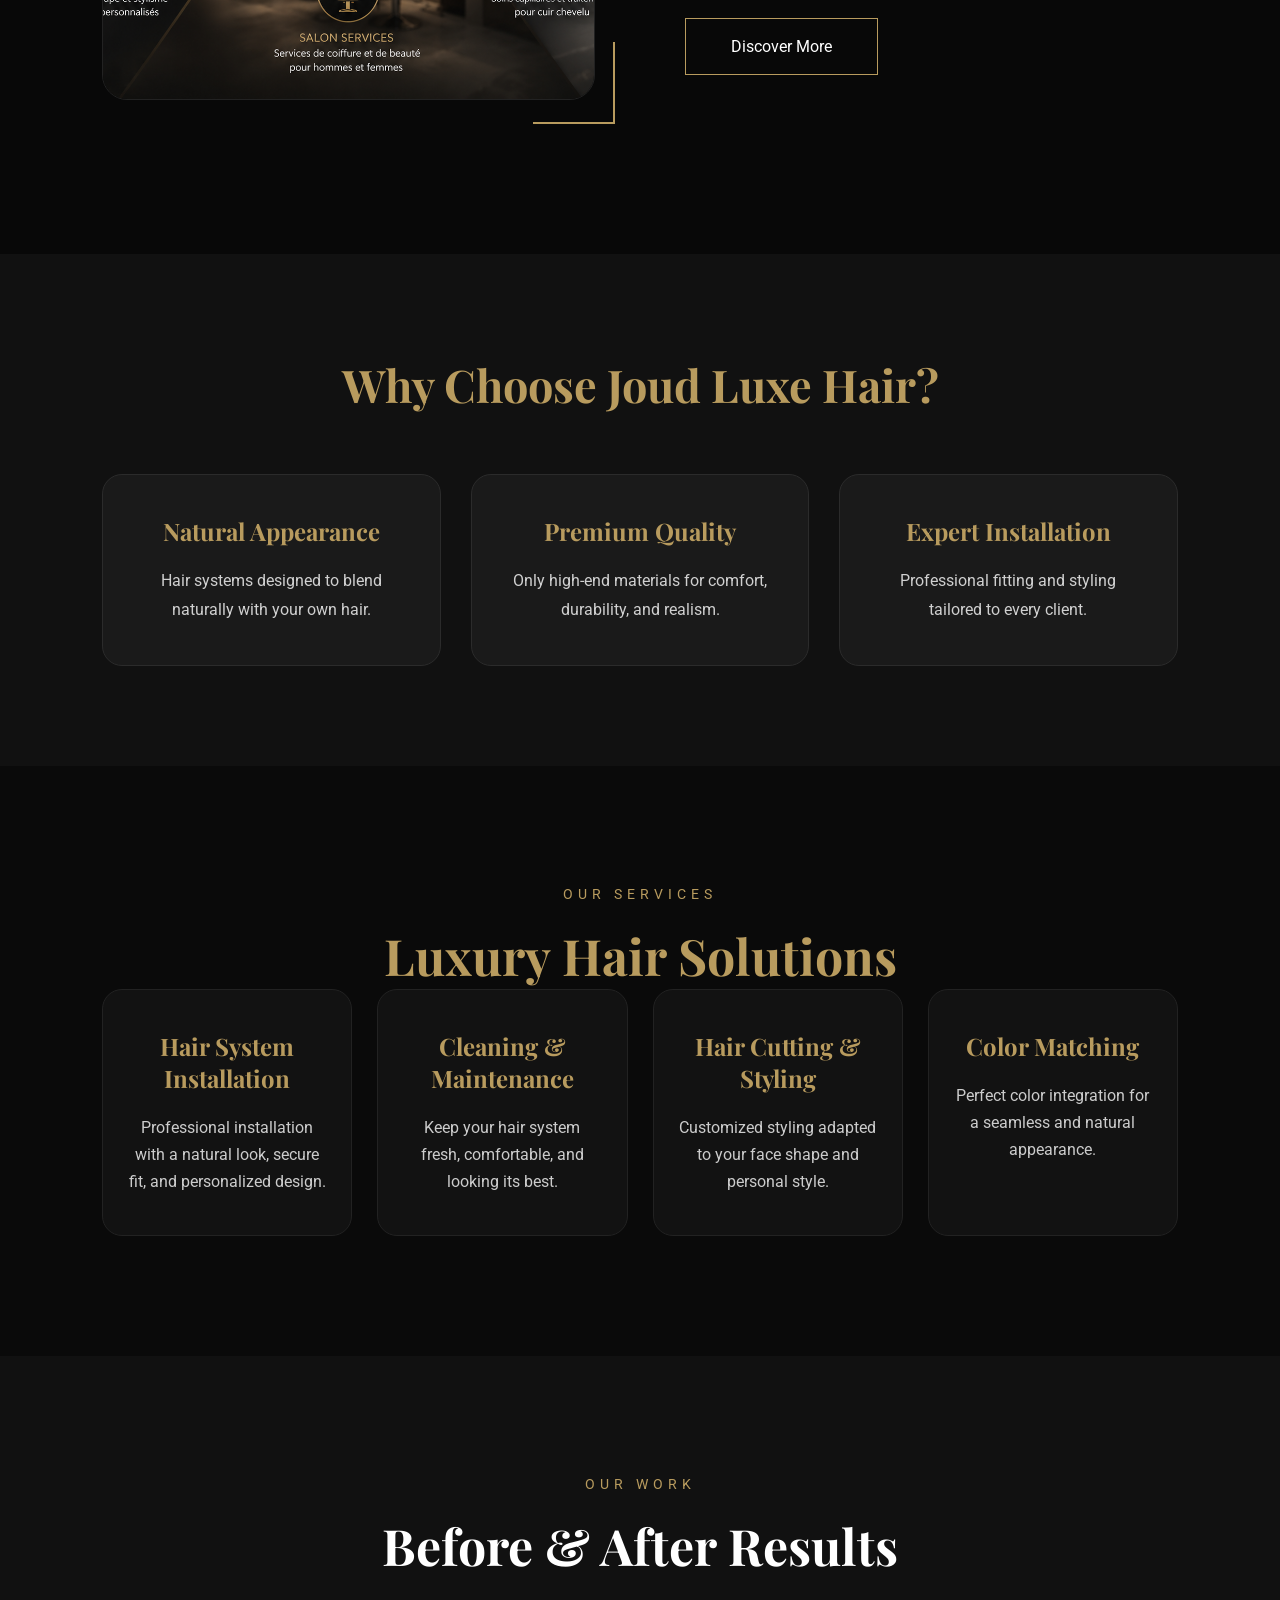
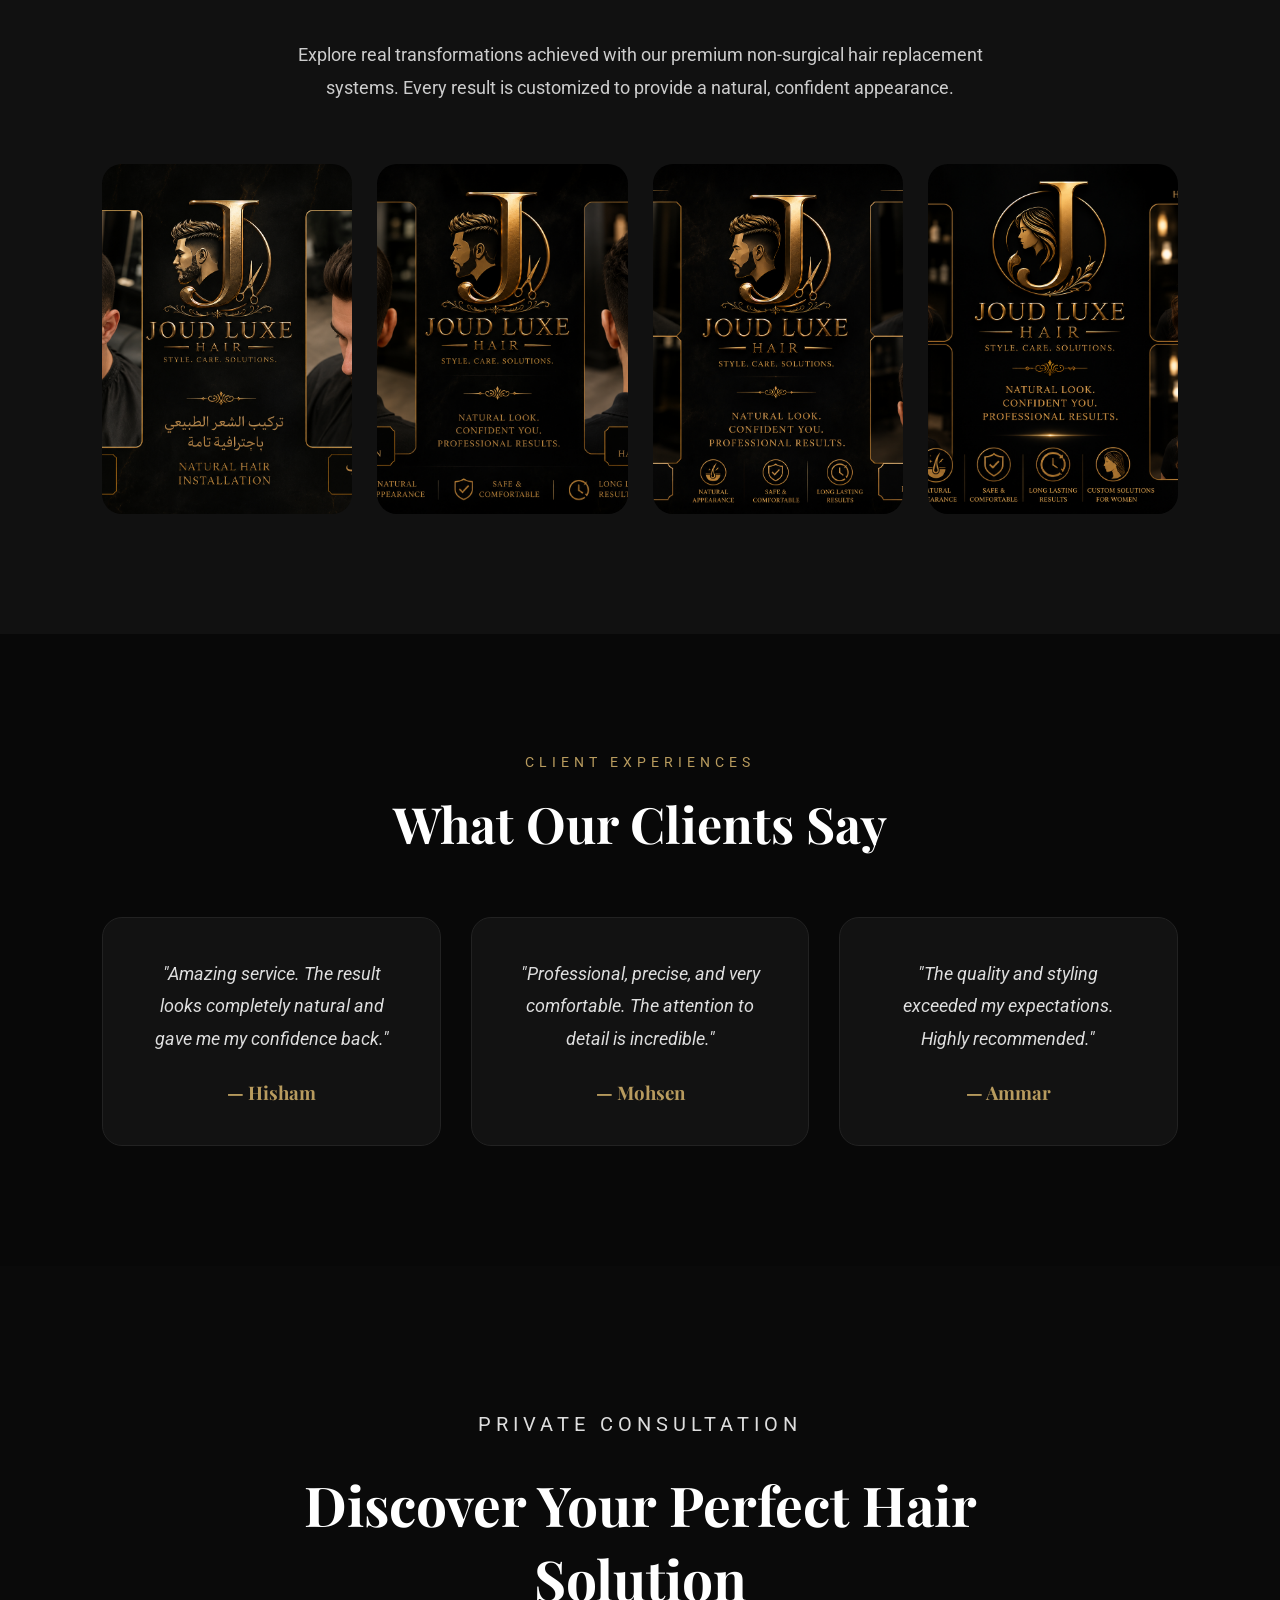
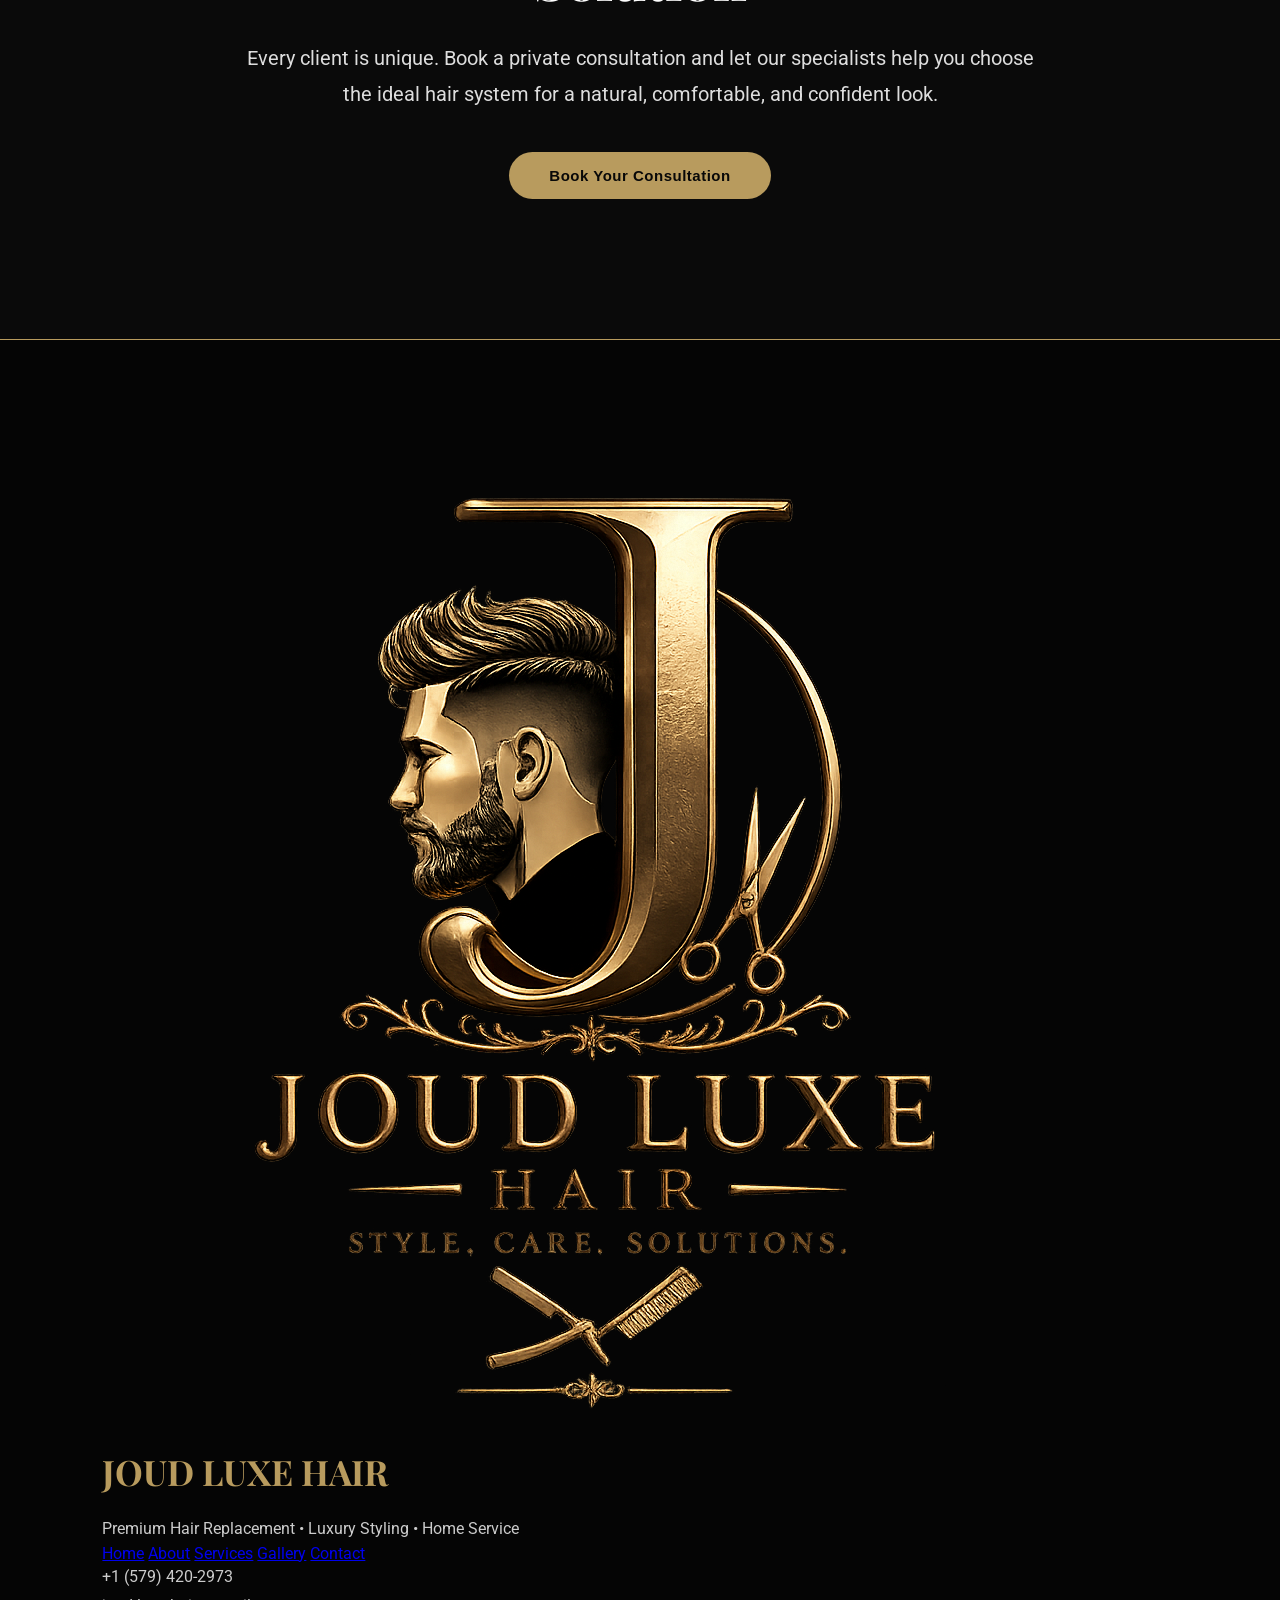
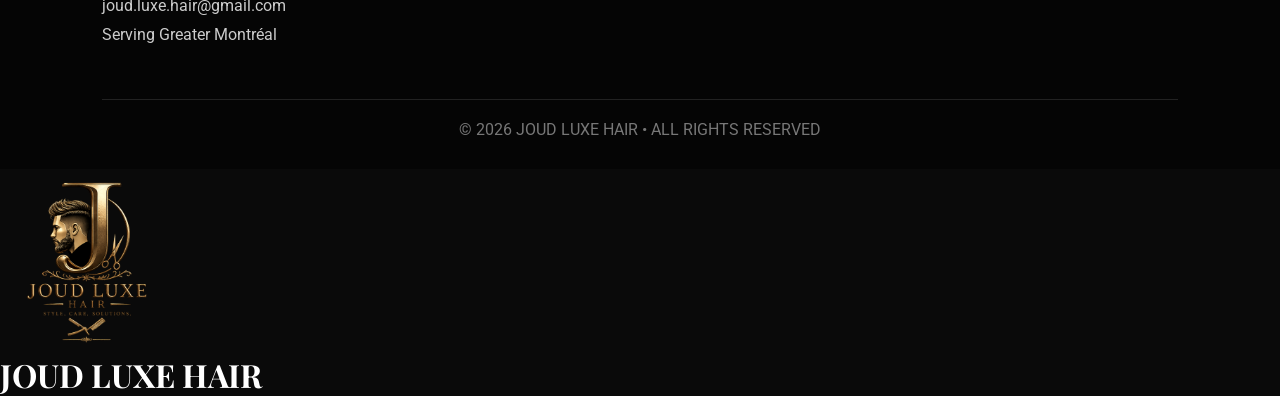
==== commit 185c6541: "Add files via upload" ====
--- a/index.html
+++ b/index.html
@@ -119,8 +119,9 @@
 
     <div class="about-image">
 
-        <img src="Images/6aafab10-91a2-4ce9-9dd5-2d580e0d5264.png" alt="Joud Luxe Hair">
-
+       <img class="about-logo"
+     src="Images/6aafab10-91a2-4ce9-9dd5-2d580e0d5264.png"
+     alt="Joud Luxe Hair">
     </div>
 
 
--- a/style.css
+++ b/style.css
@@ -624,6 +624,7 @@
 }
 
 
+
 .gallery-grid{
 
     display:grid;
@@ -635,28 +636,36 @@
 }
 
 
+
 .gallery-item{
 
+    overflow:hidden;
+
     border-radius:20px;
 
-    overflow:hidden;
-
-}
+}
+
 
 
 .gallery-item img{
 
     width:100%;
 
-    height:220px;
+    height:350px;
+    
+    display: block;
 
     object-fit:cover;
 
-    display:block;
-
-    border-radius:20px;
-
-    transition:.4s;
+    transition:.5s;
+
+}
+
+
+
+.gallery-item img:hover{
+
+    transform:scale(1.08);
 
 }
 
@@ -868,6 +877,108 @@
 
 }
 
+/* ===== FOOTER ===== */
+
+
+.footer{
+
+    background:#050505;
+
+    padding:80px 8% 30px;
+
+    border-top:1px solid #B89B5E;
+
+}
+
+
+
+.footer-container{
+
+    display:grid;
+
+    grid-template-columns:repeat(3,1fr);
+
+    gap:50px;
+
+}
+
+
+
+.footer h2{
+
+    color:#B89B5E;
+
+    font-size:35px;
+
+    margin-bottom:20px;
+
+}
+
+
+
+.footer h3{
+
+    color:#B89B5E;
+
+    margin-bottom:20px;
+
+}
+
+
+
+.footer p{
+
+    color:#cccccc;
+
+    line-height:1.8;
+
+}
+
+
+
+.footer-links{
+
+    display:flex;
+
+    flex-direction:column;
+
+    gap:12px;
+
+}
+
+
+
+.footer-links a{
+
+    color:#cccccc;
+
+    text-decoration:none;
+
+}
+
+
+
+.footer-links a:hover{
+
+    color:#B89B5E;
+
+}
+
+
+
+.footer-bottom{
+
+    margin-top:50px;
+
+    padding-top:20px;
+
+    border-top:1px solid #222;
+
+    text-align:center;
+
+    color:#777;
+
+}
 
 
 
@@ -882,23 +993,22 @@
     }
 
 }
-/* WHATSAPP BUTTON */
+/* ===== WHATSAPP BUTTON ===== */
+
 
 .whatsapp{
 
     position:fixed;
 
+    bottom:30px;
+
     right:30px;
 
-    bottom:30px;
-
-    z-index:9999;
-
     display:flex;
 
     align-items:center;
 
-    gap:12px;
+    gap:10px;
 
     background:#25D366;
 
@@ -912,18 +1022,26 @@
 
     font-weight:bold;
 
+    font-size:16px;
+
     box-shadow:0 10px 30px rgba(0,0,0,.4);
 
+    z-index:2000;
+
+    animation:pulse 2s infinite;
+
     transition:.3s;
 
 }
 
 
+
 .whatsapp:hover{
 
-    transform:translateY(-5px);
-
-}
+    transform:translateY(-5px) scale(1.05);
+
+}
+
 
 
 .whatsapp-icon{
@@ -931,6 +1049,7 @@
     font-size:22px;
 
 }
+
 
 
 /* floating animation */
@@ -1585,7 +1704,7 @@
 
     grid-template-columns:repeat(2,1fr);
 
-    gap:25px;
+    gap:40px;
 
 }
 
@@ -1641,23 +1760,25 @@
 
 .large{
 
-    height:500px;
-
-}
+    height:850px;
+
+}
+
 
 
 .wide{
 
     grid-column:span 2;
 
-    height:350px;
-
-}
+    height:550px;
+
+}
+
 
 
 .transformation-grid div:not(.large):not(.wide){
 
-    height:250px;
+    height:450px;
 
 }
 
@@ -1976,466 +2097,597 @@
     line-height:1.8;
 
 }
-
-@media(max-width:900px){
-
-    .about-hero h1{
-
-        font-size:45px;
-
-    }
-
-
-    .about-story{
-
-        grid-template-columns:1fr;
-
-    }
-
-
-    .story-image img{
-
-        height:450px;
-
-    }
-
-
-    .story-content h2{
-
-        font-size:38px;
-
-    }
-
-
-    .values{
-
-        grid-template-columns:1fr;
-
-    }
-
-}
-
-/* OUR WORK SECTION */
-
-.gallery .section-subtitle{
-
-    color:#B89B5E;
-
-}
-
-
-.gallery h2{
-
-    color:#B89B5E;
-
-}
-
-
-.gallery p{
-
-    color:#cccccc;
-
-}
-
-/* PRIVATE CONSULTATION */
-
-.appointment-content .section-subtitle{
-
-    color:#B89B5E;
-
-}
-
-
-.appointment-content h2{
-
-    color:#B89B5E;
-
-}
-
-
-.appointment-content p{
-
-    color:#cccccc;
-
-}
-
-/* CLIENT EXPERIENCES */
-
-.reviews .section-subtitle{
-
-    color:#B89B5E;
-
-}
-
-
-.reviews h2{
-
-    color:#B89B5E;
-
-}
-
-
-.reviews p{
-
-    color:#cccccc;
-
-}
-
-/* GALLERY PAGE */
-
-.gallery-container{
-
-    display:grid;
-
-    grid-template-columns:repeat(2,1fr);
-
-    gap:30px;
-
-    padding:80px 8%;
-
-    background:#080808;
-
-}
-
-
-   .gallery-container img{
-
-    width:100%;
-
-    height:350px;
-
-    object-fit:contain;
-
-    background:transparent;
-
-    border-radius:20px;
-
-    transition:.5s;
-
-}
-
-/* LUXURY GALLERY ANIMATION */
-
-.gallery-container img{
-
-    opacity:0;
-
-    transform:translateY(40px);
-
-    animation:galleryFade 1s ease forwards;
-
-}
-
-
-.gallery-container img:nth-child(1){
-
-    animation-delay:.1s;
-
-}
-
-
-.gallery-container img:nth-child(2){
-
-    animation-delay:.3s;
-
-}
-
-
-.gallery-container img:nth-child(3){
-
-    animation-delay:.5s;
-
-}
-
-
-.gallery-container img:nth-child(4){
-
-    animation-delay:.7s;
-
-}
-
-
-
-@keyframes galleryFade{
-
-    to{
-
-        opacity:1;
-
-        transform:translateY(0);
-
-    }
-
-}
-
-#gallery h2{
-
-    color:#B89B5E !important;
-
-    font-family:'Playfair Display', serif !important;
-
-    font-size:60px !important;
-
-    font-weight:700;
-
-    text-align:center !important;
-
-    letter-spacing:3px;
-
-    margin:0 auto 60px;
-
-    text-transform:uppercase;
-
-}
-
-#gallery{
-
-    background:#080808;
-
-    padding:100px 8%;
-
-    text-align:center;
-
-}
-
-/* ===========================
-   LUXURY LOADER
-=========================== */
-
-#loader{
-
-    position:fixed;
-
-    inset:0;
-
-    background:#050505;
-
-    display:flex;
-
-    justify-content:center;
-
-    align-items:center;
-
-    z-index:99999;
-
-    transition:opacity .8s ease, visibility .8s ease;
-
-}
-
-
-#loader.hidden{
-
-    opacity:0;
-
-    visibility:hidden;
-
-}
-
-
-.loader-content{
-
-    text-align:center;
-
-    animation:fadeLogo 1.5s ease;
-
-}
-
-
-.loader-content img{
-
-    width:170px;
-
-    margin-bottom:25px;
-
-}
-
-
-.loader-content h1{
-
-    color:#B89B5E;
-
-    font-family:'Playfair Display',serif;
-
-    font-size:48px;
-
-    letter-spacing:8px;
-
-    margin-bottom:35px;
-
-}
-
-
-.gold-line{
-
-    width:0;
-
-    height:2px;
-
-    background:#B89B5E;
-
-    margin:auto;
-
-    animation:goldLine 1.5s forwards;
-
-}
-
-
-@keyframes goldLine{
-
-    from{
-
-        width:0;
-
-    }
-
-    to{
-
-        width:220px;
-
-    }
-
-}
-
-
-@keyframes fadeLogo{
-
-    from{
-
-        opacity:0;
-
-        transform:translateY(20px);
-
-    }
-
-    to{
-
-        opacity:1;
-
-        transform:translateY(0);
-
-    }
-
-}
-
-/* ===== LUXURY FOOTER ===== */
-
-.footer{
-
-    background:#050505;
-
-    padding:90px 8% 40px;
-
-    border-top:1px solid rgba(184,155,94,.3);
-
-    text-align:center;
-
-    display:flex;
-
-    flex-direction:column;
-
-    align-items:center;
-
-}
-
-
-.footer-logo{
-
-    width:140px;
-
-    margin-bottom:25px;
-
-}
-
-
-.footer h2{
-
-    color:#B89B5E;
-
-    font-family:'Playfair Display',serif;
-
-    font-size:42px;
-
-    letter-spacing:5px;
-
-    margin-bottom:20px;
-
-}
-
-
-.footer p{
-
-    color:#aaa;
-
-    line-height:1.8;
-
-}
-
-
-.footer-nav{
-
-    display:flex;
-
-    justify-content:center;
-
-    gap:40px;
-
-    flex-wrap:wrap;
-
-    margin:40px 0;
-
-}
-
-
-.footer-nav a{
-
-    color:#ddd;
-
-    text-decoration:none;
-
-    transition:.3s;
-
-}
-
-
-.footer-nav a:hover{
-
-    color:#B89B5E;
-
-}
-
-
-.footer-social{
-
-    display:flex;
-
-    justify-content:center;
-
-    gap:20px;
-
-    margin:30px 0;
-
-}
-
-
-.footer-contact{
-
-    text-align:center;
-
-}
-
-
-.footer-bottom{
-
-    width:100%;
-
-    text-align:center;
-
-    margin-top:50px;
-
-    padding-top:25px;
-
-    border-top:1px solid rgba(255,255,255,.1);
-
-    color:#777;
-
+/* =================================
+   COMPLETE MOBILE RESPONSIVE FIX
+================================= */
+
+html,
+body {
+    width: 100%;
+    max-width: 100%;
+    overflow-x: hidden;
+}
+
+img {
+    max-width: 100%;
+}
+
+
+/* Loader logo */
+
+.loader-content img {
+    width: 180px;
+    max-width: 60%;
+    height: auto;
+    object-fit: contain;
+}
+
+
+/* =================================
+   TABLET AND MOBILE
+================================= */
+
+@media (max-width: 900px) {
+
+    /* HEADER */
+
+    .header {
+        position: relative;
+        width: 100%;
+        padding: 25px 20px;
+        flex-direction: column;
+        align-items: center;
+        justify-content: center;
+        gap: 20px;
+        background: #080808;
+    }
+
+    .logo {
+        width: 120px;
+        height: auto;
+        object-fit: contain;
+    }
+
+    .header-right {
+        width: 100%;
+        display: flex;
+        flex-direction: column;
+        align-items: center;
+        gap: 18px;
+    }
+
+    .header-links {
+        width: 100%;
+        display: flex;
+        flex-wrap: wrap;
+        justify-content: center;
+        align-items: center;
+        gap: 12px 20px;
+    }
+
+    .header-links a {
+        margin: 0;
+        font-size: 15px;
+        white-space: nowrap;
+    }
+
+    .header-right button {
+        width: 100%;
+        max-width: 320px;
+        padding: 14px 20px;
+    }
+
+    #language {
+        width: 100%;
+        max-width: 320px;
+    }
+
+
+    /* HOME HERO */
+
+    .hero {
+        min-height: auto;
+        width: 100%;
+        padding: 90px 20px;
+        background-position: center;
+    }
+
+    .hero h1 {
+        font-size: 46px;
+        line-height: 1.1;
+        overflow-wrap: normal;
+        word-break: normal;
+    }
+
+    .hero p {
+        width: 100%;
+        max-width: 600px;
+        font-size: 17px;
+        line-height: 1.7;
+    }
+
+
+    /* ABOUT HOME SECTION */
+
+    .about {
+        width: 100%;
+        display: grid;
+        grid-template-columns: 1fr;
+        gap: 45px;
+        padding: 80px 20px;
+    }
+
+    .about-image,
+    .about-content {
+        width: 100%;
+        max-width: 100%;
+    }
+
+    .about-image::after {
+        display: none;
+    }
+
+    .about-image img {
+        width: 100%;
+        height: auto;
+        max-height: none;
+        object-fit: contain;
+        display: block;
+        margin: 0 auto;
+        border-radius: 20px;
+    }
+
+    .about-content h2 {
+        font-size: 40px;
+        line-height: 1.15;
+        word-break: normal;
+        overflow-wrap: normal;
+    }
+
+    .about-content p {
+        font-size: 17px;
+        line-height: 1.8;
+    }
+
+
+    /* FEATURES */
+
+    .features {
+        width: 100%;
+        padding: 80px 20px;
+    }
+
+    .features h2 {
+        font-size: 38px;
+    }
+
+    .features-grid {
+        width: 100%;
+        grid-template-columns: 1fr;
+        gap: 22px;
+    }
+
+    .feature {
+        width: 100%;
+        padding: 35px 25px;
+    }
+
+
+    /* SERVICES */
+
+    .services,
+    .services-page {
+        width: 100%;
+        padding-left: 20px;
+        padding-right: 20px;
+    }
+
+    .services-hero {
+        width: 100%;
+        height: auto;
+        min-height: 420px;
+        padding: 80px 20px;
+    }
+
+    .services-hero-content {
+        width: 100%;
+        max-width: 700px;
+        transform: none;
+    }
+
+    .services-hero h1,
+    .services-page h1 {
+        font-size: 42px;
+        line-height: 1.15;
+    }
+
+    .services-hero p {
+        font-size: 16px;
+    }
+
+    .services-grid,
+    .services-list {
+        width: 100%;
+        grid-template-columns: 1fr;
+        gap: 25px;
+    }
+
+    .service-card,
+    .service-category {
+        width: 100%;
+        padding: 35px 25px;
+    }
+
+
+    /* GALLERY HOME PAGE */
+
+    .gallery {
+        width: 100%;
+        padding: 80px 20px;
+    }
+
+    .gallery h2 {
+        font-size: 40px;
+    }
+
+    .gallery-grid {
+        width: 100%;
+        grid-template-columns: 1fr;
+        gap: 25px;
+    }
+
+    .gallery-item {
+        width: 100%;
+        height: auto;
+        overflow: hidden;
+        border-radius: 20px;
+    }
+
+    .gallery-item img {
+        width: 100%;
+        height: auto;
+        max-height: none;
+        object-fit: contain;
+        display: block;
+    }
+
+
+    /* GALLERY PAGE */
+
+    .gallery-banner {
+        width: 100%;
+        min-height: auto;
+        padding: 90px 20px 70px;
+    }
+
+    .gallery-banner h1 {
+        font-size: 44px;
+        line-height: 1.15;
+    }
+
+    .gallery-banner p {
+        font-size: 17px;
+    }
+
+    .featured-work {
+        width: 100%;
+        padding: 50px 20px;
+    }
+
+    .featured-work img {
+        width: 100%;
+        height: auto;
+        max-height: none;
+        object-fit: contain;
+        display: block;
+    }
+
+    .transformation-grid {
+        width: 100%;
+        padding: 50px 20px;
+        grid-template-columns: 1fr;
+        gap: 25px;
+    }
+
+    .transformation-grid div,
+    .transformation-grid div:not(.large):not(.wide),
+    .transformation-grid .large,
+    .transformation-grid .wide {
+        width: 100%;
+        height: auto;
+        grid-column: auto;
+        grid-row: auto;
+    }
+
+    .transformation-grid img {
+        width: 100%;
+        height: auto;
+        max-height: none;
+        object-fit: contain;
+        display: block;
+    }
+
+
+    /* REVIEWS */
+
+    .reviews {
+        width: 100%;
+        padding: 80px 20px;
+    }
+
+    .reviews h2 {
+        font-size: 40px;
+    }
+
+    .reviews-grid {
+        width: 100%;
+        grid-template-columns: 1fr;
+        gap: 25px;
+    }
+
+    .review-card {
+        width: 100%;
+        padding: 30px 22px;
+    }
+
+
+    /* APPOINTMENT */
+
+    .appointment {
+        width: 100%;
+        padding: 90px 20px;
+        background-attachment: scroll;
+    }
+
+    .appointment-content {
+        width: 100%;
+        max-width: 700px;
+        margin: 0 auto;
+        transform: none;
+    }
+
+    .appointment h2 {
+        font-size: 40px;
+        line-height: 1.2;
+    }
+
+    .appointment p {
+        font-size: 17px;
+    }
+
+    .appointment-buttons {
+        width: 100%;
+        display: flex;
+        flex-direction: column;
+        align-items: center;
+        gap: 15px;
+    }
+
+    .appointment-buttons a,
+    .appointment-buttons button {
+        width: 100%;
+        max-width: 320px;
+    }
+
+
+    /* CONTACT */
+
+    .contact-info {
+        width: 100%;
+        padding: 60px 20px;
+        margin: 0 auto;
+        grid-template-columns: 1fr;
+        gap: 25px;
+    }
+
+    .contact-card {
+        width: 100%;
+        padding: 35px 22px;
+    }
+
+    .consultation {
+        width: 100%;
+        max-width: 100%;
+        margin: 0 auto;
+        padding: 80px 20px;
+    }
+
+    .consultation h2 {
+        font-size: 38px;
+        line-height: 1.2;
+    }
+
+
+    /* ABOUT PAGE */
+
+    .about-hero {
+        width: 100%;
+        min-height: auto;
+        padding: 90px 20px 70px;
+    }
+
+    .about-hero h1 {
+        font-size: 44px;
+        line-height: 1.15;
+    }
+
+    .about-hero p {
+        font-size: 17px;
+    }
+
+    .about-story {
+        width: 100%;
+        grid-template-columns: 1fr;
+        gap: 45px;
+        padding: 80px 20px;
+    }
+
+    .story-image,
+    .story-content {
+        width: 100%;
+    }
+
+    .story-image img {
+        width: 100%;
+        height: auto;
+        max-height: none;
+        object-fit: contain;
+        display: block;
+        margin: 0 auto;
+        border-radius: 20px;
+    }
+
+    .story-content h2 {
+        font-size: 38px;
+        line-height: 1.2;
+    }
+
+    .values {
+        width: 100%;
+        padding: 70px 20px;
+        grid-template-columns: 1fr;
+        gap: 25px;
+    }
+
+    .value-card {
+        width: 100%;
+    }
+
+
+    /* FOOTER */
+
+    .footer {
+        width: 100%;
+        padding: 60px 20px 110px;
+        text-align: center;
+        overflow: hidden;
+    }
+
+    .footer-container {
+        width: 100%;
+        display: grid;
+        grid-template-columns: 1fr;
+        gap: 30px;
+        align-items: center;
+    }
+
+    .footer-logo {
+        width: 110px;
+        height: auto;
+        object-fit: contain;
+        display: block;
+        margin: 0 auto 15px;
+    }
+
+    .footer h2 {
+        font-size: 30px;
+        line-height: 1.2;
+    }
+
+    .footer h3 {
+        font-size: 21px;
+    }
+
+    .footer p,
+    .footer-text {
+        width: 100%;
+        max-width: 100%;
+        font-size: 15px;
+        line-height: 1.7;
+    }
+
+    .footer-links,
+    .footer-nav {
+        width: 100%;
+        display: flex;
+        flex-direction: row;
+        flex-wrap: wrap;
+        justify-content: center;
+        gap: 12px 18px;
+    }
+
+    .footer-links a,
+    .footer-nav a {
+        font-size: 14px;
+    }
+
+    .footer-line {
+        width: 100%;
+        margin: 20px 0;
+    }
+
+    .footer-bottom {
+        width: 100%;
+        margin-top: 35px;
+        font-size: 13px;
+        line-height: 1.5;
+    }
+
+
+    /* WHATSAPP */
+
+    .whatsapp {
+        right: 15px;
+        bottom: 20px;
+        max-width: calc(100vw - 30px);
+        padding: 12px 18px;
+        font-size: 14px;
+    }
+
+    .whatsapp-icon {
+        font-size: 19px;
+    }
+}
+
+
+/* =================================
+   SMALL PHONES
+================================= */
+
+@media (max-width: 480px) {
+
+    .header {
+        padding: 22px 15px;
+    }
+
+    .logo {
+        width: 105px;
+    }
+
+    .header-links {
+        gap: 10px 14px;
+    }
+
+    .header-links a {
+        font-size: 14px;
+    }
+
+    .hero h1,
+    .services-hero h1,
+    .gallery-banner h1,
+    .about-hero h1 {
+        font-size: 36px;
+    }
+
+    .about-content h2,
+    .appointment h2,
+    .consultation h2,
+    .story-content h2 {
+        font-size: 34px;
+    }
+
+    .feature,
+    .service-card,
+    .service-category,
+    .review-card,
+    .contact-card,
+    .value-card {
+        padding-left: 20px;
+        padding-right: 20px;
+    }
+
+    .whatsapp {
+        padding: 11px 15px;
+        font-size: 13px;
+    }
 }
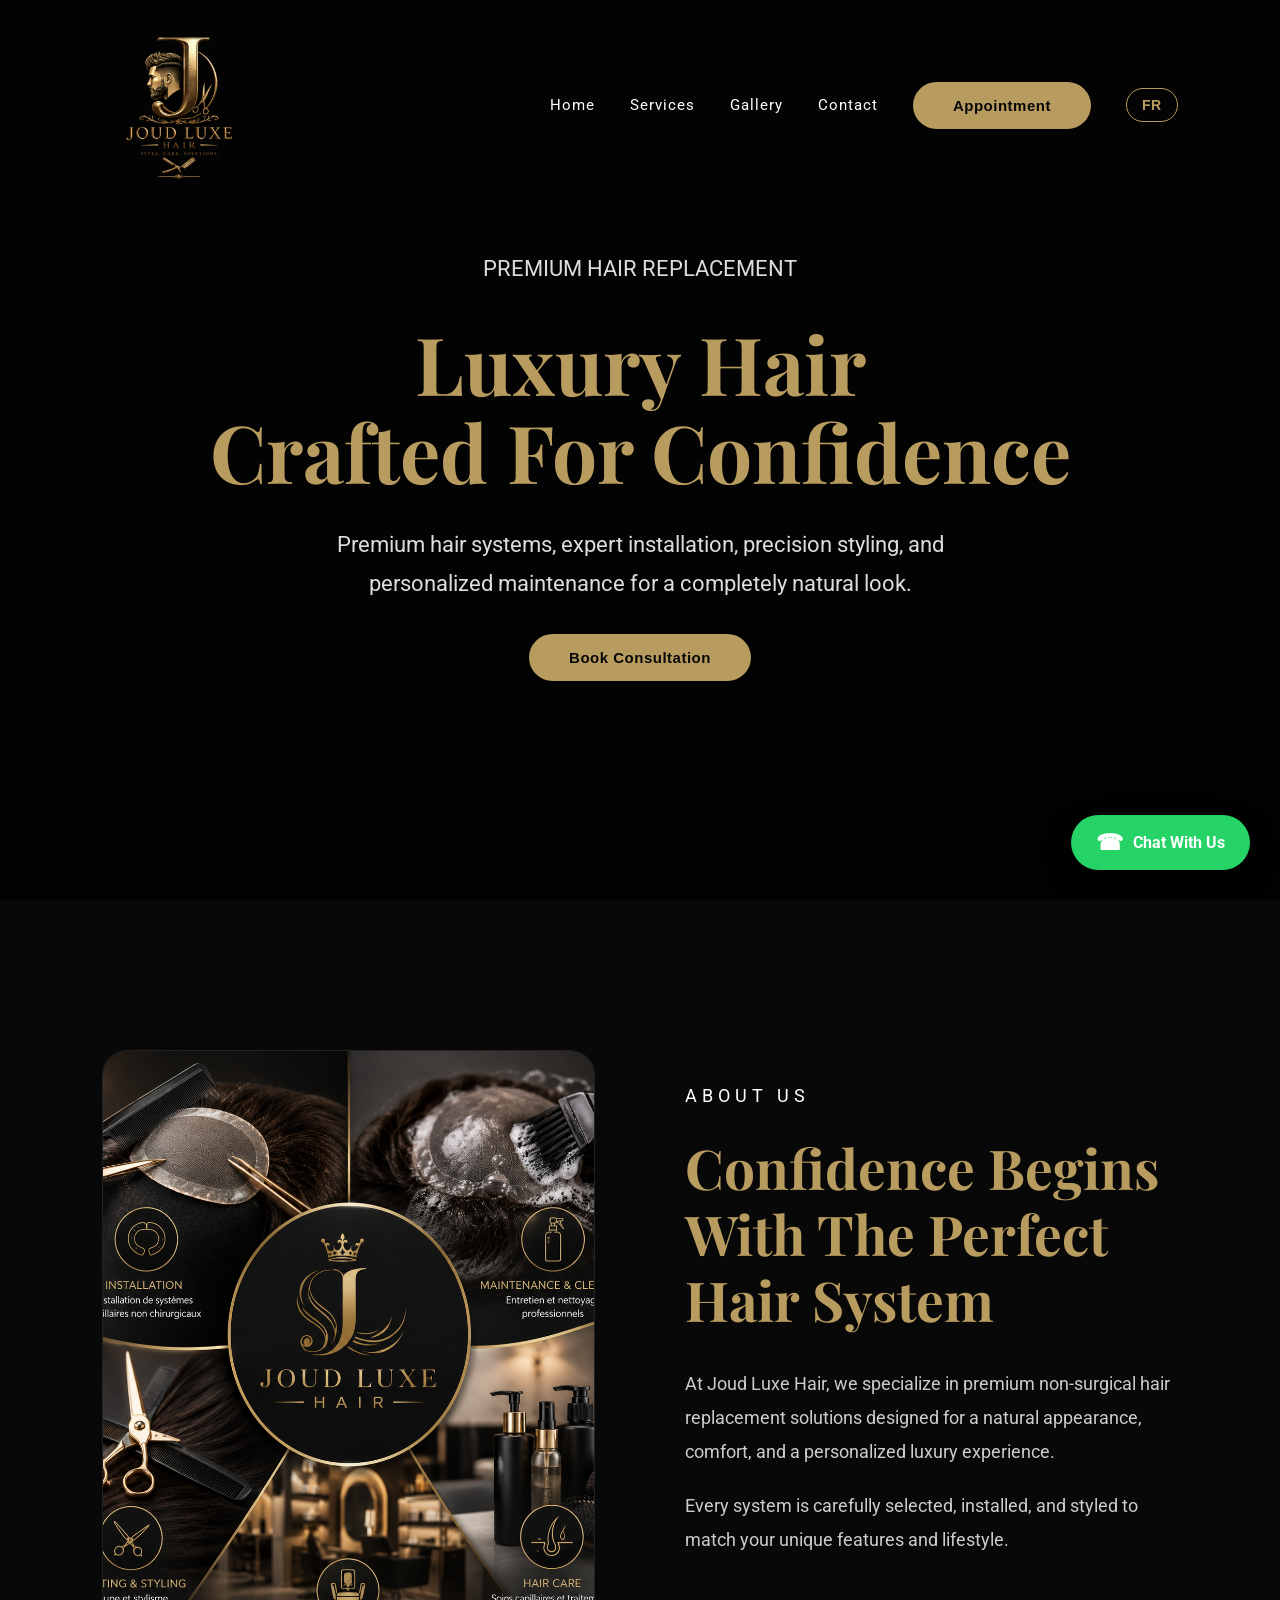
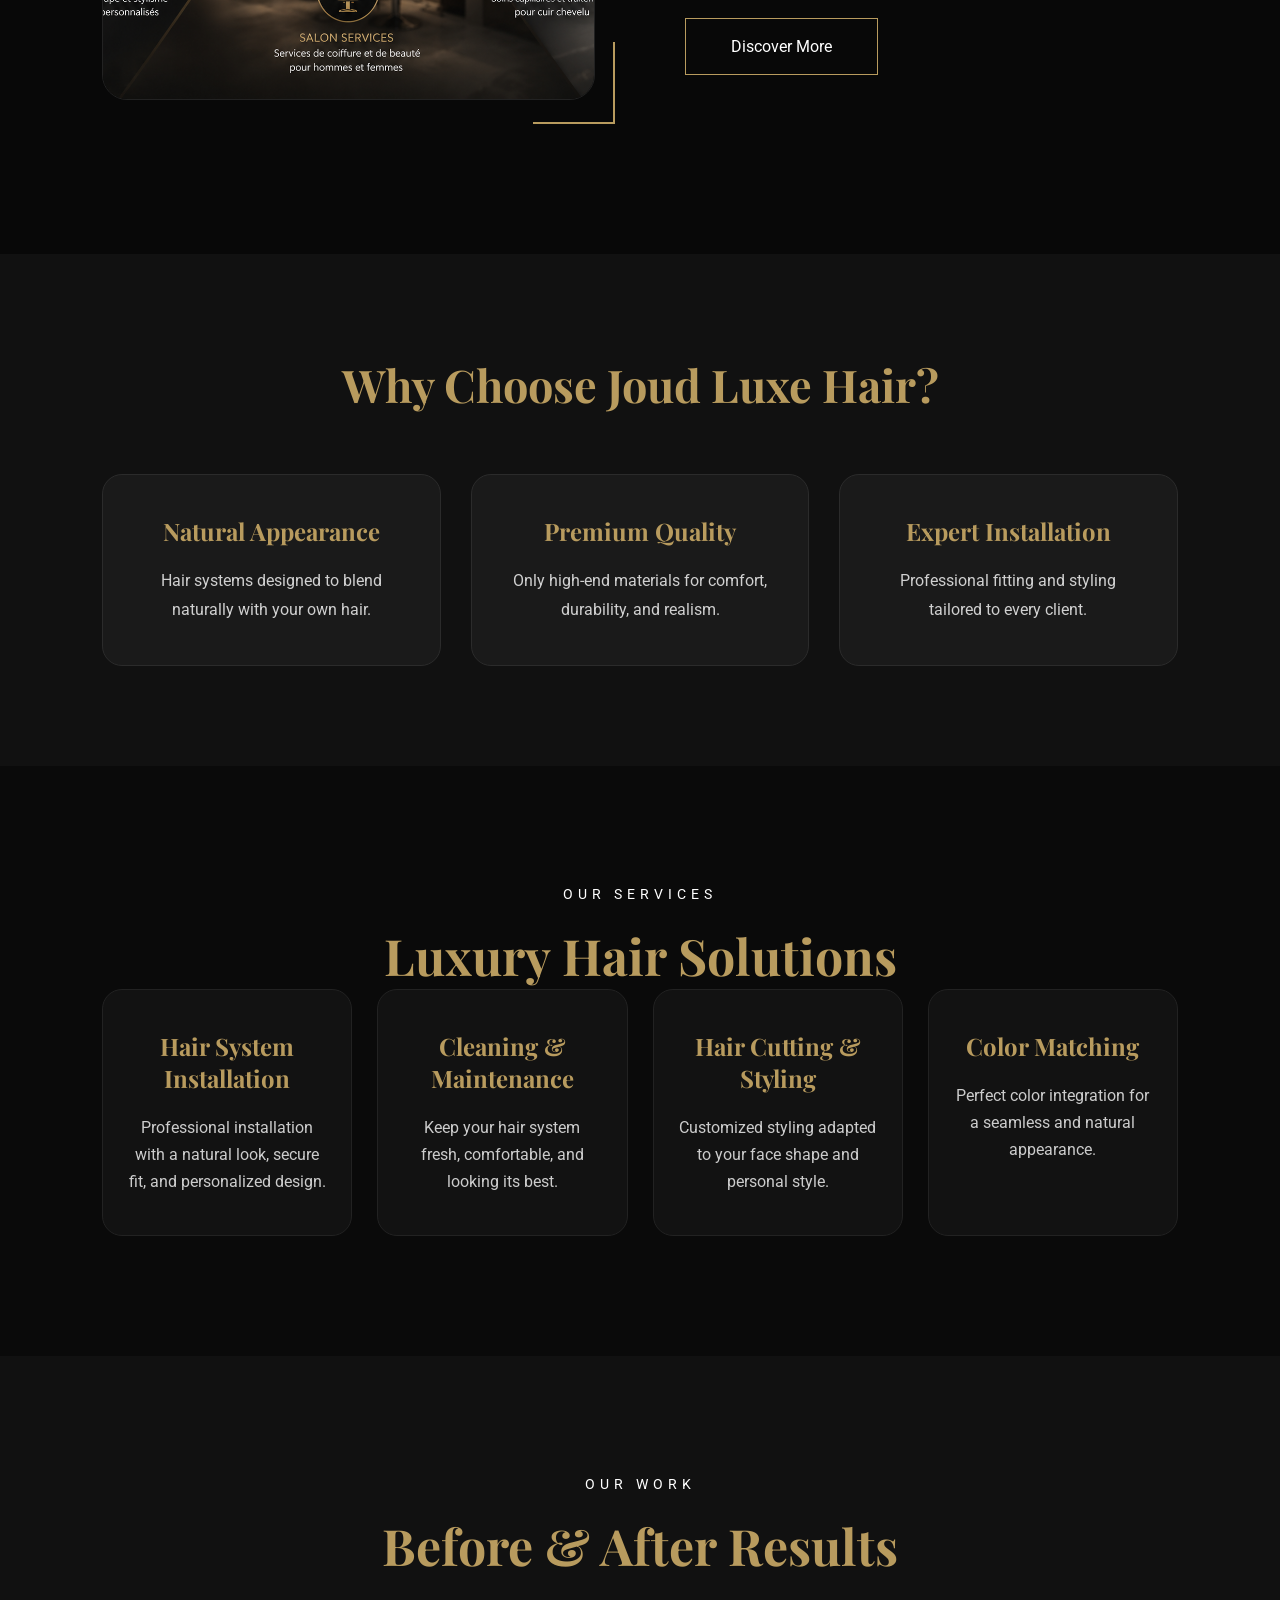
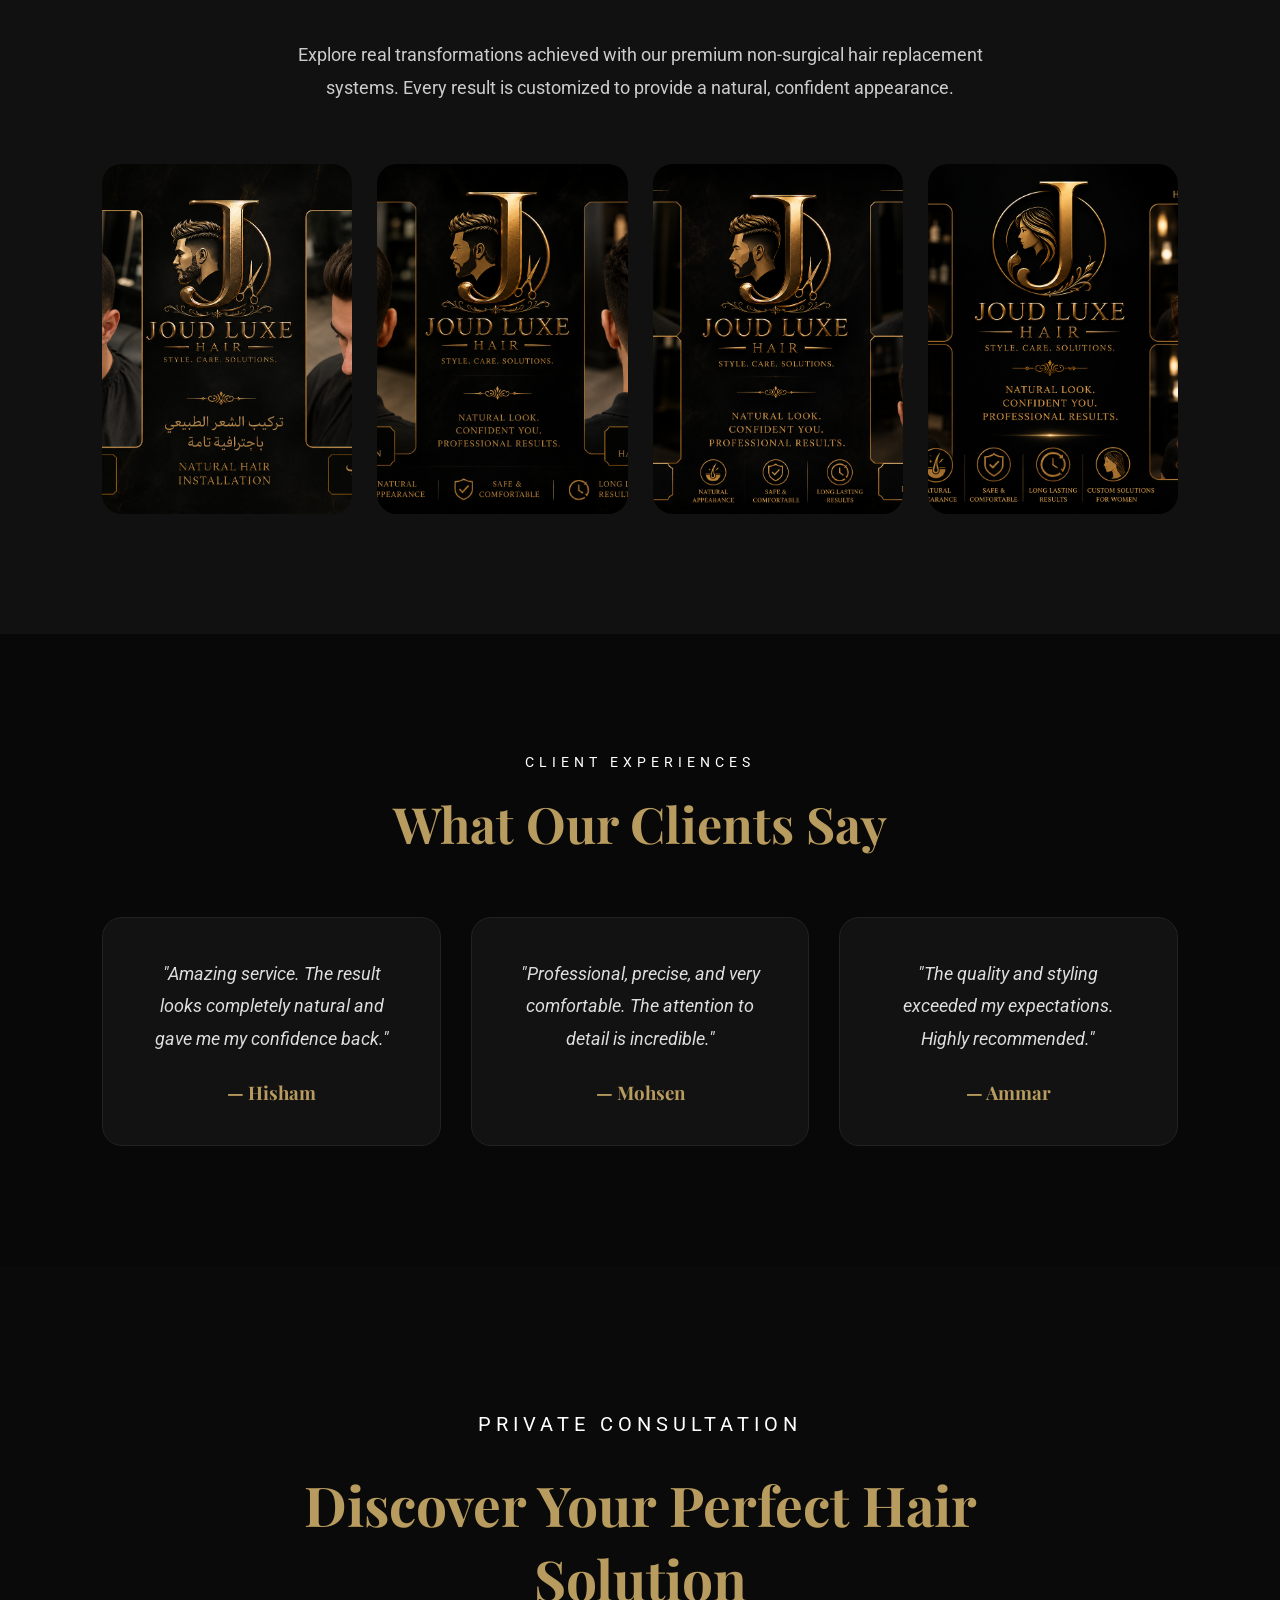
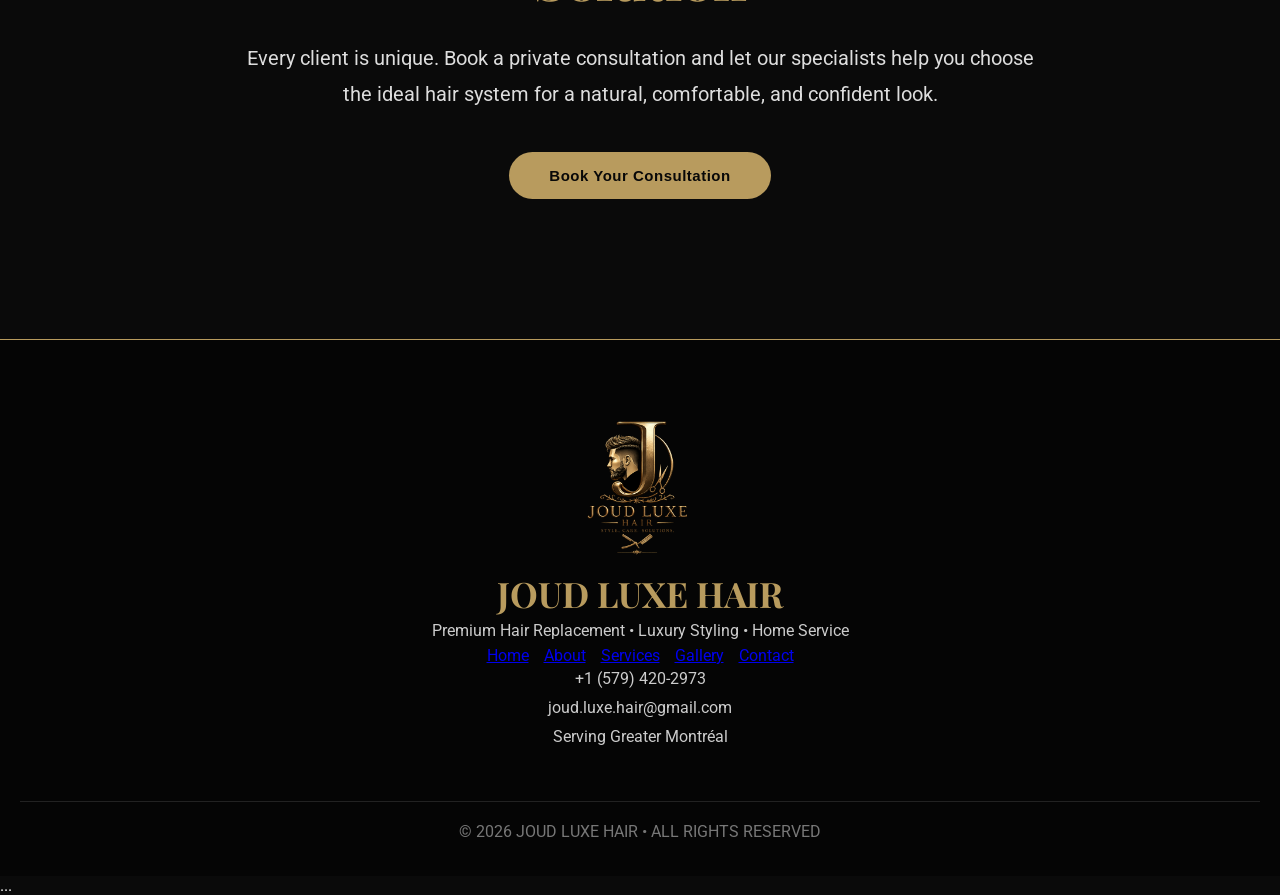
==== commit 7127dcd2: "Add files via upload" ====
--- a/index.html
+++ b/index.html
@@ -22,7 +22,7 @@
 </head>
 
 <body>
-
+ 
 <header class="header" id="header">
 
     <img class="logo" src="Images/3ca42b45-1911-49f8-a15d-68932380a4a7.png" alt="Joud Luxe Hair">
@@ -119,9 +119,8 @@
 
     <div class="about-image">
 
-       <img class="about-logo"
-     src="Images/6aafab10-91a2-4ce9-9dd5-2d580e0d5264.png"
-     alt="Joud Luxe Hair">
+        <img src="Images/6aafab10-91a2-4ce9-9dd5-2d580e0d5264.png" alt="Joud Luxe Hair">
+
     </div>
 
 
@@ -578,80 +577,84 @@
 
 <div id="loader">
 
-    <div class="loader-content">
-
-        <img src="Images/3ca42b45-1911-49f8-a15d-68932380a4a7.png" alt="Joud Luxe Hair">
-
-        <h1>JOUD LUXE HAIR</h1>
-
-        <div class="gold-line"></div>
-
-    </div>
-
 </div>
 
 
 </div>
 
+
 <script>
 
-window.addEventListener("load", function(){
-
-    setTimeout(function(){
-
-        document.getElementById("loader").classList.add("hidden");
-
-    },1800);
+const galleryImages = document.querySelectorAll(".gallery-item img");
+
+const lightbox = document.getElementById("lightbox");
+
+const lightboxImg = document.getElementById("lightbox-img");
+
+const closeLightbox = document.querySelector(".close-lightbox");
+
+
+galleryImages.forEach(image => {
+
+    image.addEventListener("click", function(){
+
+        lightbox.style.display="flex";
+
+        lightboxImg.src=this.src;
+
+    });
 
 });
 
+
+closeLightbox.addEventListener("click", function(){
+
+    lightbox.style.display="none";
+
+});
+
+
+lightbox.addEventListener("click", function(e){
+
+    if(e.target !== lightboxImg){
+
+        lightbox.style.display="none";
+
+    }
+
+});
+
+
 </script>
+
+</div>
+<div class="lightbox">
+
+    <span class="close-lightbox">&times;</span>
+
+    <img id="lightbox-img" src="" alt="">
+
+</div>
+
+<script src="https://unpkg.com/aos@2.3.4/dist/aos.js"></script>
+
 <script>
-
-const galleryImages = document.querySelectorAll(".gallery-item img");
-
-const lightbox = document.getElementById("lightbox");
-
-const lightboxImg = document.getElementById("lightbox-img");
-
-const closeLightbox = document.querySelector(".close-lightbox");
-
-
-galleryImages.forEach(image => {
-
-    image.addEventListener("click", function(){
-
-        lightbox.style.display="flex";
-
-        lightboxImg.src=this.src;
-
+AOS.init({
+    duration: 1000,
+    once: true
+});
+</script>
+
+...
+<script>
+    AOS.init({
+        duration: 1000,
+        once: true
     });
-
-});
-
-
-closeLightbox.addEventListener("click", function(){
-
-    lightbox.style.display="none";
-
-});
-
-
-lightbox.addEventListener("click", function(e){
-
-    if(e.target !== lightboxImg){
-
-        lightbox.style.display="none";
-
-    }
-
-});
-
-
-
 </script>
 
+
 </body>
-
 </html>
 
+
--- a/style.css
+++ b/style.css
@@ -2112,15 +2112,6 @@
     max-width: 100%;
 }
 
-
-/* Loader logo */
-
-.loader-content img {
-    width: 180px;
-    max-width: 60%;
-    height: auto;
-    object-fit: contain;
-}
 
 
 /* =================================
@@ -2690,4 +2681,147 @@
         padding: 11px 15px;
         font-size: 13px;
     }
-}+}
+
+.footer {
+    width: 100%;
+    padding: 70px 20px 35px;
+    text-align: center;
+    overflow: hidden;
+}
+
+.footer-container {
+    width: 100%;
+    max-width: 1000px;
+    margin: 0 auto;
+    display: flex;
+    flex-direction: column;
+    align-items: center;
+    gap: 18px;
+}
+
+.footer-logo {
+    display: block;
+    width: 150px;
+    max-width: 150px;
+    height: auto;
+    object-fit: contain;
+    margin: 0 auto 10px;
+}
+
+.footer h2 {
+    text-align: center;
+    margin: 0;
+}
+
+.footer p,
+.footer-text {
+    text-align: center;
+}
+
+.footer-nav,
+.footer-links {
+    display: flex;
+    flex-direction: row;
+    justify-content: center;
+    flex-wrap: wrap;
+    gap: 15px;
+}
+
+.footer-bottom {
+    width: 100%;
+    text-align: center;
+}
+
+
+.contact-card a {
+    color: #dddddd;
+    text-decoration: none;
+}
+
+.contact-card a:hover {
+    color: #B89B5E;
+}
+
+@media (max-width: 768px) {
+
+    .contact-info {
+        padding: 60px 20px;
+        gap: 22px;
+    }
+
+    .contact-card {
+        min-height: auto;
+        padding: 35px 20px;
+    }
+
+    .contact-card h3 {
+        font-size: 25px;
+    }
+
+    .contact-card p,
+    .contact-card a {
+        font-size: 17px;
+        overflow-wrap: anywhere;
+    }
+}
+
+@media (max-width: 768px) {
+
+    .services-list {
+        display: grid;
+        grid-template-columns: 1fr;
+        gap: 20px;
+        padding: 0 15px;
+    }
+
+    .service-category {
+        background: #111;
+        border: 1px solid rgba(212, 175, 55, 0.2);
+        border-radius: 20px;
+        padding: 25px 20px;
+    }
+
+    .service-category h2 {
+        text-align: center;
+        font-size: 24px;
+        margin-bottom: 20px;
+        line-height: 1.3;
+    }
+
+    .service-category ul {
+        list-style: none;
+        padding: 0;
+        margin: 0;
+    }
+
+    .service-category li {
+        padding: 14px 0;
+        text-align: center;
+        font-size: 16px;
+        border-bottom: 1px solid rgba(255,255,255,0.08);
+    }
+
+    .service-category li:last-child {
+        border-bottom: none;
+    }
+}
+.consultation h2 {
+    color: #B89B5E;
+}
+.appointment h2 {
+    color: #B89B5E;
+}
+.consultation h2,
+.testimonials h2,
+.gallery h2 {
+    color: #B89B5E !important;
+}
+.section-subtitle + h2 {
+    color: #B89B5E !important;
+}
+
+.section-subtitle {
+    color: white !important;
+}
+
